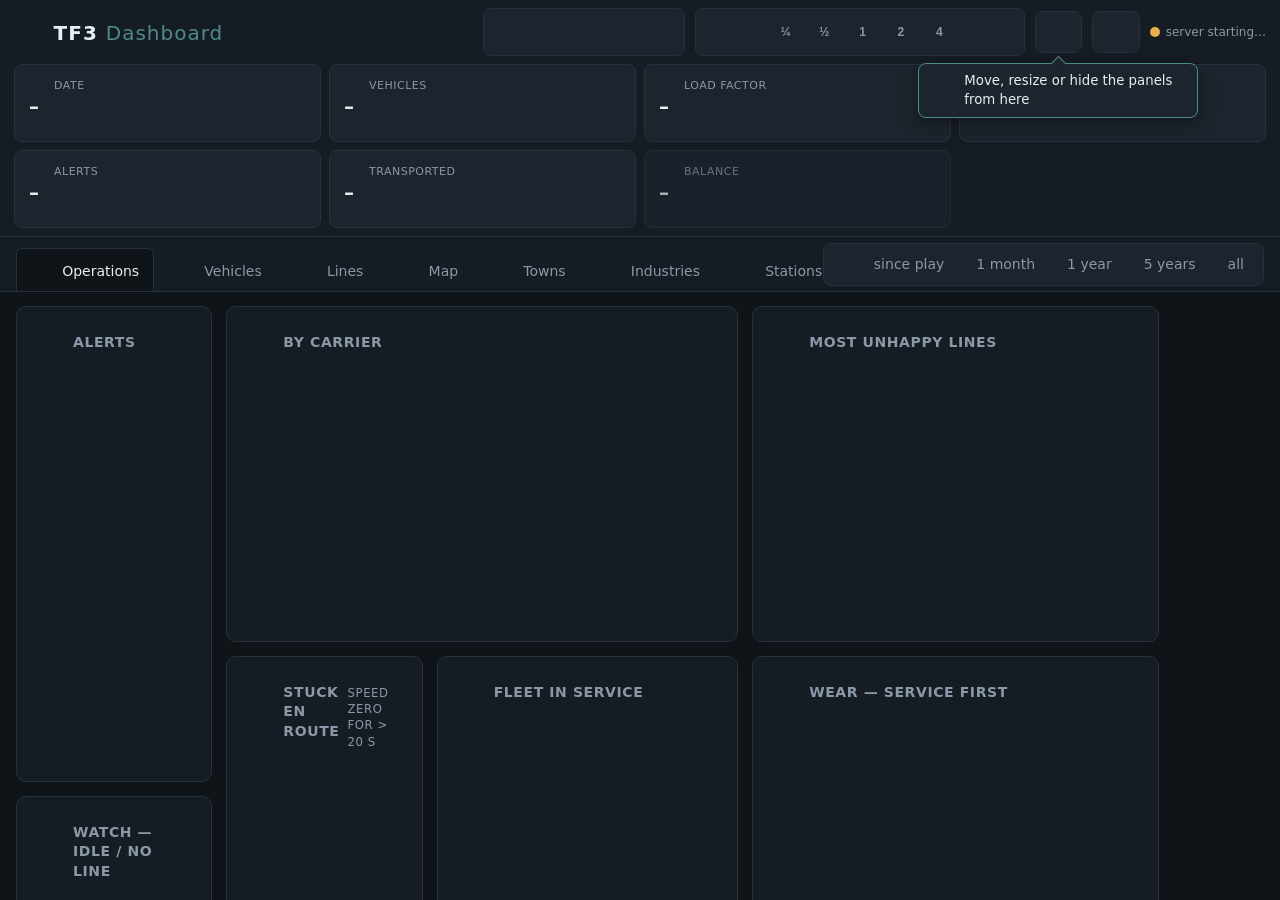
==== dashboard/static/index.html @ 1299ae67 "Merge pull request #153 from M1r077/feat/late-cargo-card Operations: Most late cargo lines card" ====
<!doctype html>
<html lang="en">
<head>
<meta charset="utf-8">
<title>TF3 Dashboard</title>
<meta name="viewport" content="width=device-width, initial-scale=1">
<link rel="icon" href="icons/veh_train.png">
<link rel="stylesheet" href="vendor/uPlot.min.css">
<link rel="stylesheet" href="style.css">
</head>
<body>
<header id="topbar">
  <div class="brand"><i class="ico" data-ico="veh_train"></i>TF3 <span>Dashboard</span><small id="brand-ver"></small></div>
  <div id="vital" class="vital">
    <div class="kpi"><div class="k"><i class="ico sm" data-ico="calendar"></i><span data-i18n="kpi_date"></span></div><div class="v" id="k-date">–</div><div class="s" id="k-speed"></div></div>
    <div class="kpi wide"><div class="k"><i class="ico sm" data-ico="vehicles"></i><span data-i18n="kpi_vehicles"></span></div><div class="v" id="k-veh">–</div><div class="s" id="k-veh-detail"></div></div>
    <div class="kpi"><div class="k"><i class="ico sm" data-ico="cargo"></i><span data-i18n="kpi_fill"></span></div><div class="v" id="k-fill">–</div><div class="s" id="k-fill-detail"></div></div>
    <div class="kpi"><div class="k"><i class="ico sm" data-ico="wrench"></i><span data-i18n="kpi_maint"></span></div><div class="v" id="k-maint">–</div><div class="s" id="k-maint-detail"></div></div>
    <div class="kpi alert-kpi"><div class="k"><i class="ico sm" data-ico="alert"></i><span data-i18n="kpi_alerts"></span></div><div class="v" id="k-alerts">–</div><div class="s" id="k-alerts-detail"></div></div>
    <div class="kpi"><div class="k"><i class="ico sm" data-ico="passengers"></i><span data-i18n="kpi_transported"></span></div><div class="v" id="k-pax">–</div><div class="s" id="k-cargo"></div></div>
    <div class="kpi dim"><div class="k"><i class="ico sm" data-ico="money"></i><span data-i18n="kpi_balance"></span></div><div class="v" id="k-balance">–</div><div class="s" id="k-balance-delta"></div></div>
  </div>
  <div class="controls">
    <div id="game-speed" class="speedbar" title="">
      <button data-speed="0" class="sbtn"><i class="ico" data-ico="play_pause"></i></button>
      <button data-speed="1" class="sbtn"><i class="ico" data-ico="play_1"></i></button>
      <button data-speed="2" class="sbtn"><i class="ico" data-ico="play_2"></i></button>
      <button data-speed="4" class="sbtn"><i class="ico" data-ico="play_4"></i></button>
      </div>
      <div id="cal-speed" class="speedbar" data-i18n-title="calendar_speed"><i class="ico sm" data-ico="calendar"></i><button data-cal="0" class="sbtn cbtn"><i class="ico" data-ico="play_pause"></i></button><button data-cal="0.25" class="sbtn cbtn">¼</button><button data-cal="0.5" class="sbtn cbtn">½</button><button data-cal="1" class="sbtn cbtn">1</button><button data-cal="2" class="sbtn cbtn">2</button><button data-cal="4" class="sbtn cbtn">4</button>
      <span id="cmd-status" class="cmdstatus"></span>
    </div>
    <span class="hintwrap"><button id="layout-btn" class="gearbtn" data-i18n-title="layout_edit"><i class="ico" data-ico="edit"></i></button><div id="layout-hint" class="firsthint" hidden><i class="ico sm" data-ico="edit"></i><span data-i18n="layout_first"></span></div></span>
    <button id="gear" class="gearbtn" data-i18n-title="settings"><i class="ico" data-ico="settings"></i></button>
    <div class="status"><span id="st-dot" class="dot"></span><span id="st-text" data-i18n="connecting"></span></div>
  </div>
</header>
<!-- the game is closed (or another save is shown): the pages show the last recorded situation of a save -->
<div id="errors-bar" class="offlinebar errorsbar" style="display:none"><i class="ico sm" data-ico="warning"></i><span id="errors-text"></span></div>
    <!-- a new savegame started writing: the map is being built (geography, then the terrain band by band) -->
    <div id="newmap-bar" class="offlinebar newmapbar" style="display:none"><i class="ico sm" data-ico="locate"></i><span id="newmap-text"></span></div>
    <div id="offline-bar" class="offlinebar" style="display:none"><i class="ico sm" data-ico="save"></i><span id="offline-text"></span><button class="btn sm" id="offline-pick" data-i18n="offline_pick"></button></div>

<div id="settings">
  <h2><i class="ico sm" data-ico="settings"></i><span data-i18n="settings"></span><span class="close" id="settings-close"><i class="ico sm" data-ico="close"></i></span></h2>
  <div class="setcols">
    <div class="setcol">
      <!-- sizes: continuous sliders (data-range="<setting>" + data-unit), applied live as CSS variables -->
      <h3 class="setsec"><i class="ico sm" data-ico="configure_line"></i><span data-i18n="sec_sizes"></span></h3>
      <div class="setrow"><span class="lbl" data-i18n="set_icons"></span><span class="rng"><input type="range" data-range="ico" min="12" max="48" step="1"><span class="val"></span></span></div>
      <div class="setrow"><span class="lbl" data-i18n="set_font"></span><span class="rng"><input type="range" data-range="fs" min="10" max="20" step="1"><span class="val"></span></span></div>
      <div class="setrow"><span class="lbl" data-i18n="set_density"></span><span class="rng"><input type="range" data-range="rowpad" min="1" max="14" step="1"><span class="val"></span></span></div>
      <div class="setrow"><span class="lbl" data-i18n="set_gap"></span><span class="rng"><input type="range" data-range="gap" min="4" max="28" step="1"><span class="val"></span></span></div>
      <div class="setrow"><span class="lbl" data-i18n="set_radius"></span><span class="rng"><input type="range" data-range="radius" min="0" max="20" step="1"><span class="val"></span></span></div>
      <div class="setrow"><span class="lbl" data-i18n="set_chart_h"></span><span class="rng"><input type="range" data-range="charth" min="120" max="400" step="10"><span class="val"></span></span></div>
      <div class="setrow"><span class="lbl" data-i18n="set_bar"></span><span class="rng"><input type="range" data-range="barh" min="4" max="18" step="1"><span class="val"></span></span></div>
      <div class="setrow"><span class="lbl" data-i18n="set_marker"></span><span class="rng"><input type="range" data-range="marker" min="12" max="48" step="1"><span class="val"></span></span></div>
      <h3 class="setsec"><i class="ico sm" data-ico="edit"></i><span data-i18n="set_layout"></span></h3>
      <div class="setrow"><span class="lbl"></span>
        <span class="btns"><button class="btn" id="set-layout-edit"><i class="ico sm" data-ico="edit"></i><span data-i18n="layout_edit"></span></button><button class="btn" id="set-layout-reset"><i class="ico sm" data-ico="reset"></i><span data-i18n="layout_reset_all"></span></button></span></div>
      <div class="setrow"><span class="lbl" data-i18n="set_presets"></span><div class="presets" id="set-presets"></div></div>
    </div>
    <div class="setcol">
      <h3 class="setsec"><i class="ico sm" data-ico="settings"></i><span data-i18n="sec_general"></span></h3>
      <div class="setrow"><span class="lbl" data-i18n="set_lang"></span>
        <select id="lang"><option value="auto" data-i18n="lang_auto"></option><option value="fr">Français</option><option value="en">English</option><option value="de">Deutsch</option><option value="pt">Português (Brasil)</option><option value="ru">Русский</option><option value="zh">中文（部分）</option></select></div>
      <div class="setrow"><span class="lbl" data-i18n="set_default_tab"></span>
        <select id="set-default-tab"><option value="overview" data-i18n="tab_overview"></option><option value="vehicles" data-i18n="tab_vehicles"></option><option value="lines" data-i18n="tab_lines"></option><option value="map" data-i18n="tab_map"></option></select></div>
      <div class="setrow"><span class="lbl" data-i18n="set_refresh"></span>
        <span class="rng"><input type="range" id="set-refresh" min="1" max="15" step="1"><span class="val" id="set-refresh-val"></span></span></div>
      <div class="setrow"><span class="lbl" data-i18n="set_history"></span>
        <span class="rng"><input type="range" id="set-history" min="60" max="1200" step="60"><span class="val" id="set-history-val"></span></span></div>
      <div class="setrow"><span class="lbl" data-i18n="set_finance"></span>
        <label><input type="checkbox" id="set-finance"> <span data-i18n="set_finance_hint"></span></label></div>
      <div class="setrow"><span class="lbl" data-i18n="set_keys"></span>
        <label><input type="checkbox" id="set-keys"> <span data-i18n="set_keys_hint"></span></label></div>
      <div class="setrow"><span class="lbl" data-i18n="set_clock"></span>
        <label><input type="checkbox" id="set-clock"> <span data-i18n="set_clock_hint"></span></label></div>
      <div class="setrow"><span class="lbl" data-i18n="set_smooth"></span>
        <label><input type="checkbox" id="set-smooth"> <span data-i18n="set_smooth_hint"></span></label></div>
      <div class="setrow"><span class="lbl"></span><button class="btn" id="set-reset" data-i18n="set_reset"></button></div>
      <p class="setnote" data-i18n="set_note"></p>
      <!-- savegames known to the companion, backups of the history + camera views -->
      <h3 class="setsec"><i class="ico sm" data-ico="save"></i><span data-i18n="saves_title"></span></h3>
      <div id="saves"></div>
    </div>
  </div>
</div>

<nav id="tabs">
  <button data-tab="overview" class="active"><i class="ico" data-ico="vehicles"></i><span data-i18n="tab_overview"></span></button>
  <button data-tab="vehicles"><i class="ico" data-ico="veh_bus"></i><span data-i18n="tab_vehicles"></span></button>
  <button data-tab="lines"><i class="ico" data-ico="line"></i><span data-i18n="tab_lines"></span></button>
  <button data-tab="map"><i class="ico" data-ico="locate"></i><span data-i18n="tab_map"></span></button>
  <button data-tab="towns"><i class="ico" data-ico="town"></i><span data-i18n="tab_towns"></span></button>
  <button data-tab="industries"><i class="ico" data-ico="industry"></i><span data-i18n="tab_industries"></span></button>
  <button data-tab="stations"><i class="ico" data-ico="station"></i><span data-i18n="tab_stations"></span></button>
  <button data-tab="finance" class="dim"><i class="ico" data-ico="money"></i><span data-i18n="tab_finance"></span></button>
  <div id="range-bar" class="rangebar" data-i18n-title="range_title"><i class="ico sm" data-ico="calendar"></i>
    <button data-range="run" data-i18n="range.run" data-i18n-title="range_run_title"></button><button data-range="1gm" data-i18n="range.1gm"></button><button data-range="1gy" data-i18n="range.1gy"></button><button data-range="5gy" data-i18n="range.5gy"></button><button data-range="all" data-i18n="range.all"></button>
  </div>
</nav>

<main>
  <!-- ------------------------------------------------ empty database: explain what is missing (filled from /api/diag) -->
  <div class="card setup" id="setup-card" style="display:none">
    <h2><i class="ico" data-ico="warning"></i><span data-i18n="setup_title"></span></h2>
    <div id="setup-body"></div>
  </div>
  <!-- ------------------------------------------------ overview = operations -->
  <section id="tab-overview" class="tab active">
    <div class="panels" data-layout="overview">
      <div class="card" data-panel="fleet-state" data-w="5">
        <h2><i class="ico" data-ico="vehicles"></i><span data-i18n="fleet_in_service"></span> <small id="fleet-sub"></small></h2>
        <canvas id="chart-fleet-state" data-h="240"></canvas>
      </div>
      <div class="card" data-panel="by-carrier" data-w="4">
        <h2><i class="ico" data-ico="line_stations"></i><span data-i18n="by_carrier"></span></h2>
        <table class="data compact" id="fleet-carrier"></table>
      </div>
      <div class="card" data-panel="alerts" data-w="3">
        <h2><i class="ico" data-ico="alert"></i><span data-i18n="alerts"></span> <small id="alerts-count"></small></h2>
        <div id="alerts-list" class="alerts tall"></div>
      </div>
      <div class="card" data-panel="fleet-perf" data-w="4">
        <h2><i class="ico" data-ico="speed"></i><span data-i18n="fill_speed"></span></h2>
        <canvas id="chart-fleet-perf" data-h="200"></canvas>
      </div>
      <div class="card" data-panel="idle" data-w="4">
        <h2><i class="ico" data-ico="eye"></i><span data-i18n="watch_idle"></span> <small id="idle-count"></small></h2>
        <div id="idle-list" class="minilist"></div>
      </div>
      <div class="card" data-panel="worn" data-w="4">
        <h2><i class="ico" data-ico="wrench"></i><span data-i18n="worn_first"></span></h2>
        <canvas id="chart-worn"></canvas>
      </div>
      <div class="card" data-panel="stuck" data-w="4">
        <h2><i class="ico" data-ico="stop"></i><span data-i18n="stuck_title"></span> <small data-i18n="stuck_sub"></small></h2>
        <div id="stuck-list" class="minilist"></div>
      </div>
      <div class="card" data-panel="lines-bad" data-w="4">
        <h2><i class="ico" data-ico="unhappy"></i><span data-i18n="lines_unhappy"></span></h2>
        <canvas id="chart-lines-bad"></canvas>
      </div>
      <div class="card" data-panel="lines-late" data-w="4">
        <h2><i class="ico" data-ico="cargo"></i><span data-i18n="lines_late"></span> <small data-i18n="lines_late_sub"></small></h2>
        <canvas id="chart-lines-late"></canvas>
      </div>
      <div class="card" data-panel="lines-load" data-w="4">
        <h2><i class="ico" data-ico="terminal_full"></i><span data-i18n="lines_loaded"></span></h2>
        <canvas id="chart-lines-load"></canvas>
      </div>
      <div class="card" data-panel="stations-busy" data-w="4">
        <h2><i class="ico" data-ico="station"></i><span data-i18n="stations_busy"></span> <small data-i18n="stations_busy_sub"></small></h2>
        <canvas id="chart-stations-busy"></canvas>
      </div>
    </div>
    <div class="card" id="errors-card" style="display:none">
      <h2><i class="ico" data-ico="warning"></i><span data-i18n="export_errors"></span></h2>
      <pre id="errors-list"></pre>
    </div>
  </section>

  <!-- ------------------------------------------------ vehicles -->
  <section id="tab-vehicles" class="tab">
    <div class="toolbar">
      <input id="veh-filter" data-i18n-ph="filter_vehicles">
      <span id="veh-types" class="typebar"></span>
      <span id="veh-states" class="typebar"></span>
      <span class="seg toggles"><label><input type="checkbox" id="veh-worn"><span data-i18n="worn_filter"></span></label><label><input type="checkbox" id="veh-problem"><span data-i18n="problems"></span></label></span>
      <span class="hint" id="veh-count"></span>
    </div>
    <div class="panels" data-layout="vehicles">
      <div class="card tablecard" data-panel="veh-table" data-w="7"><table id="veh-table" class="data"></table></div>
      <div class="card sticky" id="veh-detail" data-panel="veh-detail" data-w="5"><h2 data-i18n="detail"></h2><p class="muted" data-i18n="click_vehicle"></p></div>
    </div>
  </section>

  <!-- ------------------------------------------------ lines -->
  <section id="tab-lines" class="tab">
    <div class="toolbar">
      <input id="lines-filter" data-i18n-ph="filter">
      <span id="lines-types" class="typebar"></span>
      <span class="seg toggles"><label><input type="checkbox" id="lines-problems-only"><span data-i18n="problems_only"></span></label></span>
      <span class="hint" data-i18n="click_line_hint"></span>
    </div>
    <div class="panels" data-layout="lines">
      <div class="card tablecard" data-panel="lines-table" data-w="8"><table id="lines-table" class="data"></table></div>
      <div class="card sticky" id="line-detail" data-panel="line-detail" data-w="4"><h2 data-i18n="detail"></h2><p class="muted" data-i18n="select_line"></p></div>
    </div>
  </section>

  <!-- ------------------------------------------------ map -->
  <section id="tab-map" class="tab">
    <div class="toolbar">
      <!-- map toggles: independent on/off switches, drawn like the segmented controls (a lit segment = shown) -->
      <span class="seg toggles">
        <label><input type="checkbox" id="map-water" checked><span data-i18n="map_water"></span></label>
        <label><input type="checkbox" id="map-net" checked><span data-i18n="map_network"></span></label>
      </span>
      <span class="seg toggles">
        <label><input type="checkbox" id="map-lines" checked><span data-i18n="map_lines"></span></label>
        <label><input type="checkbox" id="map-veh" checked><span data-i18n="map_vehicles"></span></label>
        <label><input type="checkbox" id="map-st" checked><span data-i18n="map_stations"></span></label>
        <label><input type="checkbox" id="map-ind" checked><span data-i18n="map_industries"></span></label>
        <label><input type="checkbox" id="map-dep" checked><span data-i18n="map_depots"></span></label>
        <label><input type="checkbox" id="map-towns" checked><span data-i18n="map_towns"></span></label>
        <label><input type="checkbox" id="map-hq" checked><span data-i18n="map_hq"></span></label>
        <label><input type="checkbox" id="map-alerts" checked><span data-i18n="map_alerts"></span></label>
        <label><input type="checkbox" id="map-views" checked><span data-i18n="map_views"></span></label>
      </span>
      <span class="seg toggles">
        <label><input type="checkbox" id="map-prod"><span data-i18n="map_prod"></span></label>
        <label><input type="checkbox" id="map-need"><span data-i18n="map_need"></span></label>
        <label><input type="checkbox" id="map-stock"><span data-i18n="map_stock"></span></label>
        <label><input type="checkbox" id="map-labels"><span data-i18n="map_labels"></span></label>
      </span>
      <select id="map-line-filter"><option value="" data-i18n="all_lines"></option></select>
      <button id="map-fit" class="btn"><i class="ico sm" data-ico="locate"></i><span data-i18n="recenter"></span></button>
      <button id="map-ruler-btn" class="btn" data-i18n-title="ruler"><i class="ico sm" data-ico="train_length"></i></button>
      <button id="map-style-btn" class="btn"><i class="ico sm" data-ico="settings"></i></button>
      <span class="hint" data-i18n="map_hint"></span>
      <div id="map-style" class="mapstyle" hidden></div>
    </div>
    <div class="panels" data-layout="map">
      <div class="card mapcard" data-panel="map" data-w="9"><canvas id="map"></canvas><div id="map-ruler" class="mapruler" style="display:none"></div><div id="map-tip" class="tip"></div><div id="map-legend" class="maplegend"></div></div>
      <div class="card camviews" data-panel="cam-views" data-w="3">
        <h2><i class="ico" data-ico="star"></i><span data-i18n="cam_views"></span></h2>
        <div id="cam-views"></div>
      </div>
      <div class="card camviews workshop" data-panel="trv-workshop" data-w="3" data-under="cam-views" data-minh="520">
        <h2><i class="ico" data-ico="ct_film"></i><span data-i18n="trv_workshop"></span></h2>
        <div id="trv-workshop"></div>
      </div>
      <div class="card camviews travellings" data-panel="travellings" data-w="3" data-under="trv-workshop">
        <h2><i class="ico" data-ico="ct_save"></i><span data-i18n="trv_title"></span></h2>
        <div id="travellings"></div>
      </div>
    </div>
  </section>

  <!-- ------------------------------------------------ towns -->
  <section id="tab-towns" class="tab">
    <div class="toolbar">
      <input id="towns-filter" data-i18n-ph="filter">
      <span class="seg served" data-served="towns" data-i18n-title="served_tip"><button data-v="all" data-i18n="served_all"></button><button data-v="yes" data-i18n="served_yes"></button><button data-v="no" data-i18n="served_no"></button></span>
    </div>
    <div class="panels" data-layout="towns">
      <div class="card tablecard" data-panel="towns-table" data-w="7"><table id="towns-table" class="data"></table></div>
      <div class="card sticky" id="town-detail" data-panel="town-detail" data-w="5"><h2 data-i18n="detail"></h2><p class="muted" data-i18n="select_town"></p></div>
    </div>
  </section>

  <!-- ------------------------------------------------ industries -->
  <section id="tab-industries" class="tab">
    <div class="toolbar">
      <input id="ind-filter" data-i18n-ph="filter">
      <span class="seg served" data-served="industries" data-i18n-title="served_tip"><button data-v="all" data-i18n="served_all"></button><button data-v="yes" data-i18n="served_yes"></button><button data-v="no" data-i18n="served_no"></button></span>
      <span class="seg toggles"><label><input type="checkbox" id="ind-closing"><span data-i18n="closing_only"></span></label></span>
    </div>
    <div class="panels" data-layout="industries">
      <div class="card tablecard" data-panel="ind-table" data-w="7"><table id="ind-table" class="data"></table></div>
      <div class="card sticky" id="ind-detail" data-panel="ind-detail" data-w="5"><h2 data-i18n="detail"></h2><p class="muted" data-i18n="select_industry"></p></div>
    </div>
  </section>

  <!-- ------------------------------------------------ stations -->
  <section id="tab-stations" class="tab">
    <div class="toolbar">
      <input id="st-filter" data-i18n-ph="filter">
      <span class="seg served" data-served="stations" data-i18n-title="served_tip"><button data-v="all" data-i18n="served_all"></button><button data-v="yes" data-i18n="served_yes"></button><button data-v="no" data-i18n="served_no"></button></span>
      <span class="seg served" data-served="stations_kind"><button data-v="all" data-i18n="served_all"></button><button data-v="pax"><i class="ico sm" data-ico="passengers"></i><span data-i18n="kind_pax"></span></button><button data-v="cargo"><i class="ico sm" data-ico="cargo"></i><span data-i18n="kind_cargo"></span></button><button data-v="both"><i class="ico sm" data-ico="passengers"></i><i class="ico sm" data-ico="cargo"></i><span data-i18n="kind_both"></span></button></span>
    </div>
    <div class="panels" data-layout="stations">
      <div class="card tablecard" data-panel="st-table" data-w="7"><h2><i class="ico" data-ico="station"></i><span data-i18n="stations"></span></h2><table id="st-table" class="data"></table></div>
      <div class="card sticky" id="st-detail" data-panel="st-detail" data-w="5"><h2 data-i18n="detail"></h2><p class="muted" data-i18n="select_station"></p></div>
      <div class="card tablecard" data-panel="dep-table" data-w="7"><h2><i class="ico" data-ico="depot"></i><span data-i18n="depots"></span></h2><table id="dep-table" class="data"></table></div>
    </div>
  </section>

  <!-- ------------------------------------------------ finance (secondary) -->
  <section id="tab-finance" class="tab">
    <div class="panels" data-layout="finance">
      <div class="card" data-panel="journal" data-w="12" data-minh="620">
        <h2><i class="ico" data-ico="money"></i><span data-i18n="journal_title"></span> <small id="journal-range"></small>
          <span class="h2-tools"><button class="btn sm iconbtn" id="journal-xlsx" data-i18n-title="xlsx_export"><i class="ico sm" data-ico="save"></i></button><span class="seg" id="journal-view"><button data-v="window" class="active" data-i18n="journal_view_window"></button><button data-v="history" data-i18n="journal_view_history"></button></span></span></h2>
        <div class="journal-wrap"><table class="journal" id="journal-table"></table></div>
      </div>
      <div class="card" data-panel="balance" data-home="finance" data-w="7">
        <h2><i class="ico" data-ico="money"></i><span data-i18n="journal_bank_chart"></span></h2>
        <canvas id="chart-balance" data-h="240"></canvas>
      </div>
      <div class="card" data-panel="earnings" data-home="finance" data-w="5">
        <h2><i class="ico" data-ico="chart"></i><span data-i18n="journal_result_chart"></span></h2>
        <canvas id="chart-earn" data-h="240"></canvas>
      </div>
      <div class="card" data-panel="transport" data-home="finance" data-w="4">
        <h2><i class="ico" data-ico="passengers"></i><span data-i18n="transport_cum"></span></h2>
        <canvas id="chart-transport" data-h="200"></canvas>
      </div>
      <div class="card" data-panel="network" data-home="finance" data-w="4">
        <h2><i class="ico" data-ico="line_stations"></i><span data-i18n="network_growth"></span></h2>
        <canvas id="chart-network" data-h="200"></canvas>
      </div>
      <div class="card" data-panel="company-chart" data-home="finance" data-w="4">
        <h2><i class="ico" data-ico="chart"></i><span data-i18n="company_growth"></span></h2>
        <canvas id="chart-company" data-h="200"></canvas>
      </div>
      <div class="card" data-panel="company" data-home="finance" data-w="4" data-minh="440">
        <h2><i class="ico" data-ico="info"></i><span data-i18n="company"></span></h2>
        <table class="kv" id="company-table"></table>
      </div>
      <div class="card" data-panel="costs" data-home="finance" data-w="4" data-minh="280">
        <h2><i class="ico" data-ico="running_cost"></i><span data-i18n="costs_by_carrier"></span> <small data-i18n="per_year"></small></h2>
        <canvas id="chart-costs"></canvas>
      </div>
    </div>
  </section>
</main>

<div id="layout-bar">
  <i class="ico" data-ico="edit"></i><span class="hintt" data-i18n="layout_hint"></span>
  <span class="spacer"></span>
  <div class="presets" id="layout-presets"></div>
  <button class="btn" id="layout-reset"><i class="ico sm" data-ico="reset"></i><span data-i18n="layout_reset_tab"></span></button>
  <button class="btn primary" id="layout-done"><i class="ico sm" data-ico="check"></i><span data-i18n="layout_done"></span></button>
</div>

<script src="i18n.js"></script>
<script src="vendor/uPlot.iife.min.js"></script>
<script src="charts.js"></script>
<script src="xlsx.js"></script>
<script src="layout.js"></script>
<script src="app.js"></script>
</body>
</html>
---- dashboard/static/vendor/uPlot.min.css ----
.uplot, .uplot *, .uplot *::before, .uplot *::after {box-sizing: border-box;}.uplot {font-family: system-ui, -apple-system, "Segoe UI", Roboto, "Helvetica Neue", Arial, "Noto Sans", sans-serif, "Apple Color Emoji", "Segoe UI Emoji", "Segoe UI Symbol", "Noto Color Emoji";line-height: 1.5;width: min-content;}.u-title {text-align: center;font-size: 18px;font-weight: bold;}.u-wrap {position: relative;user-select: none;}.u-over, .u-under {position: absolute;}.u-under {overflow: hidden;}.uplot canvas {display: block;position: relative;width: 100%;height: 100%;}.u-axis {position: absolute;}.u-legend {font-size: 14px;margin: auto;text-align: center;}.u-inline {display: block;}.u-inline * {display: inline-block;}.u-inline tr {margin-right: 16px;}.u-legend th {font-weight: 600;}.u-legend th > * {vertical-align: middle;display: inline-block;}.u-legend .u-marker {width: 1em;height: 1em;margin-right: 4px;background-clip: padding-box !important;}.u-inline.u-live th::after {content: ":";vertical-align: middle;}.u-inline:not(.u-live) .u-value {display: none;}.u-series > * {padding: 4px;}.u-series th {cursor: pointer;}.u-legend .u-off > * {opacity: 0.3;}.u-select {background: rgba(0,0,0,0.07);position: absolute;pointer-events: none;}.u-cursor-x, .u-cursor-y {position: absolute;left: 0;top: 0;pointer-events: none;will-change: transform;}.u-hz .u-cursor-x, .u-vt .u-cursor-y {height: 100%;border-right: 1px dashed #607D8B;}.u-hz .u-cursor-y, .u-vt .u-cursor-x {width: 100%;border-bottom: 1px dashed #607D8B;}.u-cursor-pt {position: absolute;top: 0;left: 0;border-radius: 50%;border: 0 solid;pointer-events: none;will-change: transform;/*this has to be !important since we set inline "background" shorthand */background-clip: padding-box !important;}.u-axis.u-off, .u-select.u-off, .u-cursor-x.u-off, .u-cursor-y.u-off, .u-cursor-pt.u-off {display: none;}
---- dashboard/static/style.css ----
:root {
  --bg: #0f1419; --panel: #161c23; --panel2: #1c242d; --border: #273140; --text: #e6edf3; --muted: #8b98a8;
  --accent: #4f8a8a; --accent2: #d62560; --ok: #3fb950; --warn: #e8b04b; --bad: #f85149; --info: #58a6ff;
  --font: "Segoe UI", system-ui, sans-serif; --mono: Consolas, "Cascadia Mono", monospace;
  --isz: 28px;          /* base icon size (settings slider 12-48) */
  --fs: 14px;           /* base font size */
  --rowpad: 6px;        /* table density */
  --gap: 14px;          /* space between cards */
  --radius: 10px;       /* card corner radius */
  --charth: 200px;      /* default chart height (charts.js reads it) */
  --barh: 10px;         /* gauge bar height */
  color-scheme: dark;   /* native scrollbars, selects and checkboxes follow the dark theme (no white scrollbars) */
}
* { box-sizing: border-box; scrollbar-width: thin; scrollbar-color: #3a4656 transparent; }
::-webkit-scrollbar { width: 8px; height: 8px; }
::-webkit-scrollbar-track { background: transparent; }
::-webkit-scrollbar-thumb { background: #3a4656; border-radius: 4px; }
::-webkit-scrollbar-thumb:hover { background: #4f5d70; }
::-webkit-scrollbar-corner { background: transparent; }
html, body { margin: 0; background: var(--bg); color: var(--text); font: var(--fs)/1.4 var(--font); height: 100%; }
body { display: flex; flex-direction: column; min-height: 100vh; }
a { color: var(--info); }
small { color: var(--muted); font-weight: normal; }
.muted { color: var(--muted); }
.mono { font-family: var(--mono); }
.hint { color: var(--muted); margin-left: auto; font-size: 12px; }

/* ---------------- top bar */
#topbar { display: flex; flex-wrap: wrap; align-items: center; gap: 8px 14px; padding: 8px 14px; background: var(--panel); border-bottom: 1px solid var(--border); }
.brand { font-size: 20px; font-weight: 700; letter-spacing: 1px; white-space: nowrap; }
.brand span { color: var(--accent); font-weight: 300; }
.brand small { font-size: 11px; font-weight: 400; color: var(--muted); margin-left: 6px; vertical-align: 2px; }
.vital { display: flex; gap: 10px; flex: 1; flex-wrap: wrap; }
/* key figures: own full-width row under brand + controls, equal tiles that reflow (1 row on a wide screen,
   2-3 on a portrait monitor or a phone); labels, details and full numbers always visible, value scales with the width */
#vital { order: 3; flex: 1 1 100%; display: grid; grid-template-columns: repeat(auto-fit, minmax(170px, 1fr)); gap: 8px; }
@media (max-width: 1300px) { #vital { grid-template-columns: repeat(4, 1fr); } }  /* 4 + 3, not 6 + 1 */
@media (max-width: 600px) { #vital { grid-template-columns: repeat(2, 1fr); } }
#vital .kpi { min-width: 0; padding: 8px 14px; }
#vital .kpi .v { font-size: clamp(20px, 1.5vw, 28px); line-height: 1.25; }  /* a long unit ("passageiros") wraps under the number, never inside it */
.kpi { background: var(--panel2); border: 1px solid var(--border); border-radius: 8px; padding: 6px 12px; min-width: 120px; }
.kpi .k { font-size: 11px; text-transform: uppercase; letter-spacing: .5px; color: var(--muted); }
.kpi .v { font-size: 20px; font-weight: 600; font-variant-numeric: tabular-nums; }
.kpi .s { font-size: 11px; color: var(--muted); min-height: 14px; }
.kpi.wide { min-width: 200px; }
.kpi.dim { opacity: .7; }
#tabs button.dim { opacity: .6; }
.kpi.alert-kpi .v.bad { color: var(--bad); }
.kpi.alert-kpi .v.ok { color: var(--ok); }
.kpi.alert-kpi .s span { margin-right: 8px; }
.kpi.alert-kpi .s .ico { color: var(--warn); }
.status { display: flex; align-items: center; gap: 6px; font-size: 12px; color: var(--muted); white-space: nowrap; }
.dot { width: 10px; height: 10px; border-radius: 50%; background: var(--muted); display: inline-block; }
.dot.live { background: var(--ok); box-shadow: 0 0 8px var(--ok); }
.dot.stale { background: var(--warn); }
.dot.dead { background: var(--bad); }
.pos { color: var(--ok); } .neg { color: var(--bad); }
/* money: the game's own colours for amounts (Finances window: income blue, expenses salmon) */
.mpos { color: #8ab4f8; } .mneg { color: #f08080; }

/* ---------------- tabs */
/* the tab strip scrolls sideways on a narrow window instead of wrapping onto a second row */
#tabs { display: flex; gap: 4px; padding: 6px 16px 0; background: var(--panel); border-bottom: 1px solid var(--border); align-items: flex-end; overflow-x: auto; scrollbar-width: none; }
#tabs::-webkit-scrollbar { display: none; }
/* the time range stays visible at the right end while the tab strip scrolls */
.rangebar { flex: none; position: sticky; right: 0; margin-left: auto; margin-bottom: 5px; display: inline-flex; align-items: center; gap: 2px; background: var(--panel2); border: 1px solid var(--border); border-radius: 8px; padding: 2px 4px 2px 8px; }
.rangebar .ico { color: var(--muted); margin-right: 4px; }
.rangebar button { background: transparent; border: 1px solid transparent; color: var(--muted); border-radius: 5px; padding: 3px 8px; font: inherit; font-size: 12px; cursor: pointer; }
.rangebar button:hover { color: var(--text); }
.rangebar button.active { background: var(--accent); color: #fff; }
/* narrow screens: the sticky range bar would cover the scrolling tabs, so tabs wrap and the range bar gets its own full-width row */
@media (max-width: 1100px) {
  #tabs { flex-wrap: wrap; overflow-x: visible; }
  .rangebar { position: static; flex: 1 1 100%; margin: 4px 0 6px; flex-wrap: wrap; justify-content: center; padding: 2px 6px; }
}
@media (max-width: 700px) {
  main { padding: 10px; }
  #tabs { padding: 6px 10px 0; }
  #tabs button { padding: 7px 10px; }
  .maplegend { left: 8px; right: 8px; top: 8px; max-width: none; font-size: 11px; }
  .mapcard { height: calc(100vh - 150px); min-height: 360px; }
  .hint { margin-left: 0; flex: 1 1 100%; }
  #settings { left: 8px; right: 8px; width: auto; top: 56px; transform: none; max-height: calc(100vh - 70px); }
}
#tabs button { flex: none; white-space: nowrap; background: transparent; color: var(--muted); border: 1px solid transparent; border-bottom: none; padding: 8px 14px; cursor: pointer; border-radius: 6px 6px 0 0; font: inherit; }
#tabs button:hover { color: var(--text); }
#tabs button.active { background: var(--bg); color: var(--text); border-color: var(--border); }
main { flex: 1; padding: 14px 16px; overflow: auto; }
.tab { display: none; }
.tab.active { display: block; }

/* ---------------- layout: 12-column panel grid (order / width / height / visibility are user-editable, see layout.js) */
.panels { display: grid; grid-template-columns: repeat(12, minmax(0, 1fr)); gap: var(--gap); align-items: start; margin-bottom: var(--gap); }
/* placed (layout.js v2): explicit rows of 10 px, cards sit at {x, y, w, h}; the column gap stays 14 px, rows have none
   (a card's height is a whole number of rows, the visual gap below it comes from its own margin-bottom) */
.panels.placed { grid-auto-rows: 10px; row-gap: 0; align-items: stretch; }
.panels.placed > .card { margin-bottom: 14px; }
.panels > .card { grid-column: span 12; min-width: 0; position: relative; display: flex; flex-direction: column; }
.panels > .placeholder { background: rgba(79,138,138,.12); border: 2px dashed var(--accent); border-radius: var(--radius); margin-bottom: var(--gap); pointer-events: none; }
body.layout-dragging { user-select: none; cursor: grabbing; }
body.layout-dragging .panels > .card.dragging { opacity: .85; box-shadow: 0 12px 40px rgba(0,0,0,.6); pointer-events: none; }
.panels > .card > h2 { flex: none; }
/* cards of one row share its height (charts and lists); tables, detail panes, the map and user-sized cards keep their own */
.panels > .card:not(.sized):not(.tablecard):not(.sticky):not(.mapcard):not(.camviews) { align-self: stretch; }
.panels > .card.hidden-panel { display: none; }
/* a card with a user-set height: its scrollable body fills the rest */
.panels > .card.sized { overflow: hidden; }
.panels > .card.sized > .alerts, .panels > .card.sized > .minilist, .panels > .card.sized > table, .panels > .card.sized > pre { flex: 1 1 auto; min-height: 0; max-height: none; overflow: auto; }
/* a detail pane scrolls as a whole: its lists keep their natural height instead of shrinking into a tiny scroller */
.panels > .card.sticky.sized { overflow: auto; }
.panels > .card.sticky.sized > .minilist, .panels > .card.sticky.sized > table { flex: none; overflow: visible; }
.panels > .card.sized > canvas { flex: 1 1 auto; min-height: 0; }
/* a uPlot host in a user-sized card: the plot is sized by script, the legend above it must never push past the card */
.panels > .card.sized > .uchart { flex: 1 1 auto; min-height: 0; overflow: hidden; }
.panels > .card.sized > .uchart > .uplot { flex: none; }
/* the card scrolls, the table keeps its full width (a display:block table shrinks to its content) */
.panels > .card.tablecard.sized { display: flex; overflow: auto; }
.panels > .card.tablecard.sized > table, .panels > .card.sized:has(> table) > table { flex: none; overflow: visible; }
/* plain cards holding a bare table (by-carrier, company): the card scrolls both ways, like .tablecard (overflow on a table element is ignored) */
.panels > .card.sized:has(> table) { display: flex; overflow: auto; }
/* unsized card with a bare table: scroll sideways instead of clipping when the card gets narrow */
.panels > .card:has(> table) { overflow-x: auto; }
/* a user-set height wins over the viewport-based cap of unsized cards */
.panels > .card.tablecard.sized, .panels > .card.sticky.sized { max-height: none; }
.hidden-bar { display: flex; flex-wrap: wrap; gap: 6px; align-items: center; margin-bottom: 10px; color: var(--muted); font-size: 12px; }
.hidden-bar .chip.restore { cursor: pointer; font: inherit; font-size: 12px; padding: 3px 9px; }
.hidden-bar .chip.restore:hover { border-color: var(--accent); color: var(--text); }
.card.sticky { position: sticky; top: 0; max-height: calc(100vh - 230px); overflow: auto; }
.alerts.tall { max-height: 300px; }

/* empty-database checklist */
.card.setup { max-width: 900px; margin: 0 auto 14px; border-color: var(--warn); }
.setup .steps { list-style: none; margin: 0; padding: 0; display: flex; flex-direction: column; gap: 8px; }
.setup .steps li { display: grid; grid-template-columns: 26px 1fr; gap: 8px; padding: 8px 10px; background: var(--panel2); border-radius: 6px; }
.setup .steps .mark { font-weight: 700; font-size: 16px; text-align: center; color: var(--muted); }
.setup .steps li.ok .mark { color: var(--ok); }
.setup .steps li.bad .mark { color: var(--bad); }
.setup .steps .n { font-weight: 600; }
.setup .steps .d { color: var(--muted); font-size: 13px; margin-top: 2px; }
.setup code { font-family: var(--mono); font-size: 12px; background: var(--bg); padding: 1px 5px; border-radius: 4px; word-break: break-all; }
.setup .setup-warn { margin: 0 0 10px; padding: 8px 10px; border-left: 3px solid var(--warn); background: var(--panel2); border-radius: 6px; font-size: 13px; }
.setup .small { font-size: 12px; margin: 10px 0 0; }
.minilist { display: flex; flex-direction: column; gap: 4px; max-height: 300px; overflow: auto; }
.minilist .row { display: grid; grid-template-columns: 1fr auto; gap: 8px; padding: 5px 8px; background: var(--panel2); border-radius: 6px; font-size: 13px; cursor: pointer; }
.minilist .row:hover { outline: 1px solid var(--accent); }
.minilist .row .n { font-weight: 600; }
.minilist .row .d { color: var(--muted); font-size: 12px; }
.minilist .row .r { text-align: right; white-space: nowrap; }
table.data.compact th, table.data.compact td { padding: 4px 8px; font-size: 12px; }
.btn { background: var(--panel2); border: 1px solid var(--border); color: var(--text); padding: 6px 10px; border-radius: 6px; font: inherit; cursor: pointer; }
.btn:hover { border-color: var(--accent); }
.btn:disabled { opacity: .35; cursor: not-allowed; }
.btn:disabled:hover { border-color: var(--border); }
.cmdhint { font-size: 12px; color: var(--muted); display: flex; align-items: center; gap: 6px; margin: 4px 0 6px; }
.cmdhint .ico { color: var(--warn, #e0a800); }
.maplegend { position: absolute; right: 10px; top: 10px; background: rgba(15,20,25,.9); border: 1px solid var(--border); border-radius: 6px; padding: 6px 10px; font-size: 12px; color: var(--muted); display: flex; flex-direction: column; gap: 3px; }
.chart-tip { position: fixed; z-index: 50; pointer-events: none; background: rgba(15,20,25,.96); border: 1px solid var(--border); border-radius: 6px; padding: 6px 10px; font-size: 12px; line-height: 1.5; display: none; }
.chart-tip .t { color: var(--muted); margin-bottom: 2px; }
.card { background: var(--panel); border: 1px solid var(--border); border-radius: var(--radius); padding: 12px 14px; }
.card h2 { margin: 0 0 10px; font-size: 14px; text-transform: uppercase; letter-spacing: .6px; color: var(--muted); display: flex; gap: 8px; align-items: baseline; }
.tablecard { padding: 0; overflow: auto; max-height: calc(100vh - 230px); }
/* the card scrolls as a whole (so the table can also scroll sideways); title and column headers stay put: the title
   sticks at 0, the headers right under it (--thtop = the title's height, measured by renderTable) */
.tablecard h2 { padding: 12px 14px 10px; margin: 0; position: sticky; top: 0; z-index: 4; background: var(--panel); }
.tablecard table.data th { top: calc(var(--thtop, 0px) - 1px); }  /* a pixel under the title: no row sliver between them */
canvas { width: 100%; display: block; }
.mapcard { padding: 0; position: relative; height: calc(100vh - 220px); overflow: hidden; }
.mapcard.sized #map { height: 100%; }
.panels.placed > .mapcard, .panels.placed > .tablecard, .panels.placed > .sticky { height: auto; max-height: none; position: relative; top: auto; }
body.layout-edit .mapcard .panel-tools { position: absolute; left: 8px; right: 8px; top: 0; z-index: 8; margin: 8px 0; pointer-events: auto; }
#map { width: 100%; height: 100%; cursor: grab; }
/* ruler readout: fixed box under the map toolbar, same rows whatever is known, so it never moves over the drawing */
.mapruler { position: absolute; left: 10px; top: 10px; z-index: 6; background: rgba(11,16,21,.92); border: 1px solid #e8b04b; border-radius: 6px; padding: 6px 10px; font-size: 12px; color: var(--muted); min-width: 260px; pointer-events: none; }
.mapruler .hint { color: var(--text); }
.mapruler .r { display: flex; align-items: baseline; gap: 8px; line-height: 18px; }
.mapruler .r i { display: inline-block; width: 10px; height: 3px; flex: none; align-self: center; border-radius: 1px; }
.mapruler .r b { color: #fff; font-weight: 600; font-size: 13px; min-width: 64px; }
.mapruler .r b.up { color: #f08080; } .mapruler .r b.down { color: #9ad39a; }
.tip { position: absolute; pointer-events: none; background: rgba(15,20,25,.95); border: 1px solid var(--border); border-radius: 6px; padding: 6px 8px; font-size: 12px; display: none; max-width: 320px; }
/* cargo figures in the map tooltip: label column, then icon+figure pairs aligned on a baseline */
.tipcargo { margin-top: 5px; padding-top: 5px; border-top: 1px solid var(--border); display: flex; flex-direction: column; gap: 3px; }
.tipcargo .tr { display: flex; align-items: center; flex-wrap: wrap; gap: 2px 8px; }
.tipcargo .tl { color: var(--muted); white-space: nowrap; min-width: 64px; }
.tipcargo .tc { display: inline-flex; align-items: center; gap: 3px; white-space: nowrap; }
.tipcargo .tc .ico { margin: 0; width: calc(var(--isz) * 0.65); height: calc(var(--isz) * 0.65); }
.tipcargo .tc b { font-weight: 600; color: var(--text); }

/* ---------------- toolbar */
/* the filters of a tab stay put while the page scrolls (sticky to the top of main, above the cards and their own
   sticky headers); the background hides what slides under, the negative margins let it cover main's padding */
.toolbar { display: flex; gap: 12px; align-items: center; flex-wrap: wrap; position: sticky; top: -14px; z-index: 6; margin: -14px -16px 10px; padding: 14px 16px 8px; background: var(--bg); }
.toolbar input[type=text], .toolbar input:not([type]), .toolbar select { background: var(--panel2); border: 1px solid var(--border); color: var(--text); padding: 6px 10px; border-radius: 6px; font: inherit; min-width: 220px; }
.toolbar label { color: var(--muted); display: flex; gap: 6px; align-items: center; }

/* ---------------- tables */
table.data { width: 100%; border-collapse: collapse; font-size: 13px; }
table.data th, table.data td { padding: var(--rowpad) 10px; text-align: left; border-bottom: 1px solid var(--border); white-space: nowrap; }
table.data th { position: sticky; top: 0; z-index: 2; background: var(--panel2); color: var(--muted); font-weight: 600; cursor: pointer; user-select: none; font-size: 12px; text-transform: uppercase; letter-spacing: .4px; }
table.data th.sorted::after { content: " ▾"; color: var(--accent); }
table.data th.sorted.asc::after { content: " ▴"; }
/* headers centred over their column, everything in the cells flush left (text, numbers, gauges). No position:
   relative here: it would cancel the sticky above (and sticky already positions the absolute grip). */
table.data th { text-align: center; }
table.data th .thl { display: inline-block; }
table.data td.num { text-align: left; font-variant-numeric: tabular-nums; }
/* resizable columns: grip on the right edge of each header (drag; double-click resets the column) */
table.data th .colgrip { position: absolute; top: 0; right: -4px; width: 8px; height: 100%; cursor: col-resize; z-index: 1; }
table.data th .colgrip:hover, table.data.resizing th .colgrip { background: linear-gradient(to right, transparent 3px, var(--accent) 3px, var(--accent) 5px, transparent 5px); }
/* column reordering: the dragged header dims, a bar marks where it will land */
table.data th[draggable] { cursor: grab; }
table.data th.dragging { opacity: .4; }
table.data th.dropbefore { box-shadow: inset 3px 0 0 var(--accent); }
table.data th.dropafter { box-shadow: inset -3px 0 0 var(--accent); }
table.data.resizing { user-select: none; cursor: col-resize; }
table.data td { overflow: hidden; text-overflow: ellipsis; }
table.data tbody tr:hover { background: var(--panel2); }
table.data tbody tr.sel { background: #22303c; outline: 1px solid var(--accent); }
table.data tr.clickable { cursor: pointer; }
/* links between sheets (vehicle -> its line...) */
a.goto { color: var(--accent); cursor: pointer; text-decoration: none; border-bottom: 1px dotted var(--accent); }
a.goto:hover { border-bottom-style: solid; }
/* action column: always visible even when the table is wider than its card (card scrolls horizontally) */
table.data th.act, table.data td.act { position: sticky; right: 0; background: var(--panel); text-align: right; padding-left: 6px; padding-right: 8px; box-shadow: -8px 0 8px -8px rgba(0,0,0,.6); }
table.data th.act { background: var(--panel2); z-index: 3; }
table.data tbody tr:hover td.act { background: var(--panel2); }
table.data tbody tr.sel td.act { background: #22303c; }
/* columns pinned on the left (cols[].sticky); JS sets the left offsets from the rendered widths */
table.data th.stick, table.data td.stick { position: sticky; left: 0; background: var(--panel); z-index: 1; }
table.data th.stick { background: var(--panel2); z-index: 3; }
table.data tbody tr:hover td.stick { background: var(--panel2); }
table.data tbody tr.sel td.stick { background: #22303c; }
table.data .stick-last { box-shadow: 8px 0 8px -8px rgba(0,0,0,.6); }
table.data td.wrap { white-space: normal; }
/* industries: inputs and outputs stack one cargo per line inside their cell (a cargo is icon + bar + figures), so the
   two columns stay one cargo wide and the row grows down instead of pushing the outputs off-screen */
#ind-table .indcargo { display: flex; align-items: center; gap: 5px; white-space: nowrap; }
#ind-table .indcargo + .indcargo { margin-top: 3px; }
#ind-table .indcargo .chip { margin-right: 0; }
#ind-table .indcargo .bar { width: 60px; }
#ind-table td:has(> .indcargo) { vertical-align: middle; }
/* stations: per-cargo waiting chips after the total, one line, muted next to the figure */
#st-table .wchips { display: inline-flex; align-items: center; gap: 3px; vertical-align: middle; white-space: nowrap; }
#st-table .wchips .chip { margin: 0; padding: 0 5px; line-height: 1.5; }
#st-table .wchips .chip .ico { margin-right: 2px; }
.chip.muted { opacity: .6; }
/* station detail: one line per industry in reach, its piles after the name */
.catchrow { display: flex; align-items: center; gap: 6px; padding: 2px 0; }
.catchrow .iconbtn { flex: none; }
#ind-table .indcargo small { display: inline-flex; align-items: center; gap: 2px; font-variant-numeric: tabular-nums; }
#ind-table .indcargo small .ico { margin: 0; }
/* key/value sheets: narrow label column, values left-aligned right after it (no value pushed to the far right) */
table.kv td { padding: 3px 8px; border-bottom: 1px solid var(--border); }
table.kv td:first-child { color: var(--muted); width: 1%; white-space: nowrap; }
table.kv td:last-child { text-align: left; font-variant-numeric: tabular-nums; }
table.kv { width: 100%; border-collapse: collapse; }

.bar { display: inline-block; height: var(--barh); background: var(--border); border-radius: 3px; width: 90px; position: relative; vertical-align: middle; overflow: hidden; }
.bar > i { position: absolute; left: 0; top: 0; bottom: 0; background: var(--accent); }
.bar.warn > i { background: var(--warn); } .bar.bad > i { background: var(--bad); } .bar.ok > i { background: var(--ok); }
/* cargo on board: icon + count per type, after the load bar */
.bar + .mono { margin-left: 8px; }
.onboard { display: inline-flex; gap: 6px; vertical-align: middle; }
.onboard.dim { opacity: .35; }  /* empty vehicle: what it could carry, dimmed */
table.kv td .onboard { margin-right: 8px; }
/* gauge cells (load, condition): icon | bar | number, flush left in a fixed-width cell so the bars line up */
table.data td.gauge { text-align: left; white-space: nowrap; }
table.data td.gauge .qstack > span .ico, table.data td.gauge > .ico { width: calc(var(--isz) * 0.75); height: calc(var(--isz) * 0.75); margin: 0 6px 0 0; flex: none; }
table.kv td .onboard, table.kv td .ico.cond { margin-right: 8px; }
table.kv td .pile { margin-left: 8px; white-space: nowrap; }  /* industry pile next to the yearly bar */
.onboard .ob { display: inline-flex; align-items: center; gap: 2px; }
.onboard .ob .ico { margin: 0; }
.onboard .ob small { font-family: var(--mono); font-size: 11px; color: var(--text); }
.swatch { display: inline-block; width: 10px; height: 10px; border-radius: 2px; margin-right: 6px; vertical-align: middle; }
.chip { display: inline-block; padding: 1px 7px; border-radius: 10px; font-size: 11px; background: var(--panel2); border: 1px solid var(--border); color: var(--muted); margin-right: 4px; }
.chip.bad { color: var(--bad); border-color: var(--bad); }
.chip.warn { color: var(--warn); border-color: var(--warn); }
.chip.ok { color: var(--ok); border-color: var(--ok); }
.chip.info { color: var(--info); border-color: var(--info); }

/* ---------------- alerts */
.alerts { display: flex; flex-direction: column; gap: 6px; max-height: 260px; overflow: auto; }
.alert { display: grid; grid-template-columns: 8px var(--isz) 1fr auto auto; gap: 10px; align-items: center; padding: 6px 10px; background: var(--panel2); border-radius: 6px; border: 1px solid var(--border); }
.alert .sev { width: 8px; height: 100%; min-height: 28px; border-radius: 3px; }
.alert .sev.bad { background: var(--bad); } .alert .sev.warn { background: var(--warn); } .alert .sev.info { background: var(--info); }
.alert .what { font-weight: 600; }
.alert .who { color: var(--muted); font-size: 12px; }
.alert .age { color: var(--muted); font-size: 11px; text-align: right; white-space: nowrap; }
.empty { color: var(--muted); padding: 16px; text-align: center; }
/* empty table: icon + message (+ what to do) centred in the card */
.emptystate { display: flex; flex-direction: column; align-items: center; justify-content: center; gap: 6px; padding: 36px 16px; text-align: center; color: var(--muted); }
.emptystate > .ico { width: calc(var(--isz) * 1.5); height: calc(var(--isz) * 1.5); opacity: .5; margin: 0; }
.emptystate .t { font-size: 14px; color: var(--text); opacity: .8; }
.emptystate .h { font-size: 12px; max-width: 420px; white-space: normal; }
table.data tr.emptyrow:hover { background: none; }
table.data tr.emptyrow td { white-space: normal; border-bottom: 0; }
.legend { display: flex; gap: 10px; flex-wrap: wrap; font-size: 12px; color: var(--muted); margin-top: 6px; }
pre { font-family: var(--mono); font-size: 12px; color: var(--warn); white-space: pre-wrap; margin: 0; }

/* a narrow window stacks the cards that have no explicit place; a placed layout (a vertical preset on a 1080 px
   portrait screen) keeps the widths the player chose */
@media (max-width: 1100px) { .panels > .card:not(.sized) { grid-column: span 12 !important; } }

/* ---------------- layout edit mode */
body.layout-edit main { padding-bottom: 70px; }
body.layout-edit .panels > .card { outline: 1px dashed var(--accent); outline-offset: 2px; cursor: default; }
body.layout-edit .panels > .card.hidden-panel { display: none; }
body.layout-edit .panels > .card.dragging { opacity: .4; }
body.layout-edit .panels > .card.drag-over { outline: 2px solid var(--accent2); background: #1b2630; }
body.layout-edit .panels > .card.resizing { outline: 2px solid var(--accent); user-select: none; }
body.layout-edit .panels > .card > *:not(.panel-tools):not(.rz):not(.rz-ghost) { pointer-events: none; }
body.layout-edit .panels > .card > h2 { display: none; }
body.layout-edit .panels > .card > .panel-tools + .toolbar { pointer-events: none; }
/* edit mode: the card must not scroll, or the tools bar and resize handles (absolute, inside the card) scroll away with the table */
body.layout-edit .panels > .card.tablecard, body.layout-edit .panels > .card.sticky, body.layout-edit .panels > .card.sized:has(> table) { overflow: hidden; }
.panel-tools { display: flex; align-items: center; gap: 6px; margin: -6px -8px 8px; padding: 4px 8px; background: var(--panel2); border: 1px solid var(--border); border-radius: 8px; font-size: 12px; color: var(--muted); flex: none; }
.tablecard .panel-tools { margin: 8px 8px 0; }
.panel-tools .grip { cursor: grab; display: inline-flex; color: var(--accent); }
.panel-tools .grip:active { cursor: grabbing; }
.panel-tools .grip .ico { margin: 0; width: calc(var(--isz) * .8); height: calc(var(--isz) * .8); }
.panel-tools .ptitle { flex: 1; font-weight: 600; color: var(--text); text-transform: uppercase; letter-spacing: .5px; font-size: 11px; overflow: hidden; text-overflow: ellipsis; white-space: nowrap; }
.panel-tools .pw { font-family: var(--mono); min-width: 36px; text-align: center; }
.panel-tools .pbtn { background: var(--panel); border: 1px solid var(--border); color: var(--text); border-radius: 5px; min-width: 24px; height: 24px; padding: 0 6px; cursor: pointer; font: inherit; line-height: 1; display: inline-flex; align-items: center; justify-content: center; }
.panel-tools .pbtn:hover { border-color: var(--accent); }
.panel-tools .pbtn.pin.active { border-color: var(--accent); background: rgba(79,138,138,.25); }
.panel-tools .pbtn .ico { margin: 0; }
/* handles kept inside the card edge: sticking out by 4px made every scrolling card show both scrollbars in edit mode */
.rz { position: absolute; z-index: 5; }
.rz-e { top: 0; right: 0; width: 10px; height: 100%; cursor: ew-resize; }
.rz-w { top: 0; left: 0; width: 10px; height: 100%; cursor: ew-resize; }
.rz-s { left: 0; bottom: 0; height: 10px; width: 100%; cursor: ns-resize; }
.rz-n { left: 0; top: 0; height: 8px; width: 100%; cursor: ns-resize; }
.rz-se { right: 0; bottom: 0; width: 18px; height: 18px; cursor: nwse-resize; z-index: 6; }
.rz-se::after { content: ""; position: absolute; right: 6px; bottom: 6px; width: 8px; height: 8px; border-right: 2px solid var(--accent); border-bottom: 2px solid var(--accent); }
.rz-e:hover, .rz-s:hover, .rz-w:hover, .rz-n:hover { background: rgba(79,138,138,.25); }
.rz-ghost { position: absolute; right: 10px; bottom: 10px; background: rgba(15,20,25,.95); border: 1px solid var(--accent); border-radius: 6px; padding: 3px 8px; font-family: var(--mono); font-size: 12px; color: var(--text); pointer-events: none; z-index: 7; }
#layout-bar { display: none; position: fixed; left: 0; right: 0; bottom: 0; z-index: 40; align-items: center; gap: 12px; padding: 10px 18px; background: var(--panel); border-top: 1px solid var(--accent); box-shadow: 0 -8px 30px rgba(0,0,0,.5); }
body.layout-edit #layout-bar { display: flex; }
#layout-bar .hintt { color: var(--muted); font-size: 13px; }
#layout-bar .spacer { flex: 1; }
#layout-bar .ico { color: var(--accent); }
#layout-bar .btn { display: inline-flex; align-items: center; gap: 6px; }
#layout-bar .btn .ico { margin: 0; color: var(--text); }
/* layout presets (bottom bar in edit mode, and the Panels row of the settings) */
.presets { display: flex; flex-wrap: wrap; align-items: center; gap: 6px; }
.presets .seg.plist button { max-width: 140px; overflow: hidden; text-overflow: ellipsis; white-space: nowrap; }
.presets .seg.plist button.builtin { font-style: italic; }
.presets .btn.sm { display: inline-flex; align-items: center; gap: 4px; padding: 4px 8px; font-size: 12px; }
.presets .btn.sm .ico { margin: 0; }
.presets .pmsg { color: var(--ok); font-size: 12px; opacity: 0; transition: opacity .3s; }
.presets .pmsg.on { opacity: 1; }
#layout-bar .presets { margin-right: 12px; flex-wrap: nowrap; }
#layout-bar .hintt { flex: 0 1 auto; max-width: 34vw; }
#layout-bar > .btn { white-space: nowrap; }
#layout-bar .presets .btn.sm span { display: none; }           /* icons only in the bar: the tooltip says what they do */
#layout-bar .presets .btn.sm { padding: 5px 7px; }
#set-presets .seg.plist { flex-wrap: wrap; }
.btn.sm { padding: 2px 8px; font-size: 12px; display: inline-flex; align-items: center; gap: 4px; }
.btn.primary { background: var(--accent); border-color: var(--accent); color: #fff; }
.btn.primary .ico { color: #fff; }
.setrow .btns { display: flex; gap: 6px; flex-wrap: wrap; }
.setrow .btns .btn { display: inline-flex; align-items: center; gap: 4px; padding: 4px 9px; font-size: 12px; }
.setrow .btns .btn .ico { margin: 0; }

/* ---------------- game icons (white-on-alpha PNG from the game, recolored via CSS mask) */
.ico { display: inline-block; width: var(--isz); height: var(--isz); vertical-align: calc(var(--isz) * -0.25); margin-right: 6px; background-color: currentColor;
  -webkit-mask: var(--ico) center / contain no-repeat; mask: var(--ico) center / contain no-repeat; flex: none; }
/* the game's loading chevrons: a 4 x 3 sprite sheet stepped through (12 frames, ~1 s per cycle, as in the game at
   speed x1); frozen when the game is paused (body.paused) */
.ico.anim-load { -webkit-mask-size: 400% 300%; mask-size: 400% 300%; -webkit-mask-position: 0 0; mask-position: 0 0; animation: load-sheet 1.1s steps(1) infinite; }
@keyframes load-sheet {
  0% { -webkit-mask-position: 0 0; mask-position: 0 0; }           8.33% { -webkit-mask-position: 33.333% 0; mask-position: 33.333% 0; }
  16.67% { -webkit-mask-position: 66.667% 0; mask-position: 66.667% 0; } 25% { -webkit-mask-position: 100% 0; mask-position: 100% 0; }
  33.33% { -webkit-mask-position: 0 50%; mask-position: 0 50%; }   41.67% { -webkit-mask-position: 33.333% 50%; mask-position: 33.333% 50%; }
  50% { -webkit-mask-position: 66.667% 50%; mask-position: 66.667% 50%; } 58.33% { -webkit-mask-position: 100% 50%; mask-position: 100% 50%; }
  66.67% { -webkit-mask-position: 0 100%; mask-position: 0 100%; } 75% { -webkit-mask-position: 33.333% 100%; mask-position: 33.333% 100%; }
  83.33% { -webkit-mask-position: 66.667% 100%; mask-position: 66.667% 100%; } 91.67%, 100% { -webkit-mask-position: 100% 100%; mask-position: 100% 100%; }
}
body.paused .ico.anim-load { animation-play-state: paused; }
.ico.sm { width: calc(var(--isz) * 0.75); height: calc(var(--isz) * 0.75); vertical-align: calc(var(--isz) * -0.18); margin-right: 4px; }
.ico.lg { width: calc(var(--isz) * 1.4); height: calc(var(--isz) * 1.4); vertical-align: calc(var(--isz) * -0.4); }
.ico.xl { width: calc(var(--isz) * 2); height: calc(var(--isz) * 2); }
.ico.inline { margin-right: 3px; }
.ico.cargo-img { background: none; -webkit-mask: none; mask: none; background-image: var(--ico); background-size: contain; background-repeat: no-repeat; background-position: center; }
h2 .ico { color: var(--accent); }
#tabs button .ico { width: calc(var(--isz) * 0.9); height: calc(var(--isz) * 0.9); vertical-align: calc(var(--isz) * -0.22); opacity: .8; }
#tabs button.active .ico { opacity: 1; color: var(--accent); }
.brand .ico { width: calc(var(--isz) * 1.2); height: calc(var(--isz) * 1.2); color: var(--accent); vertical-align: calc(var(--isz) * -0.3); }
.kpi .k .ico { color: var(--muted); }
.vehicon { display: inline-flex; align-items: center; gap: 4px; }
/* carrier cell (Operations, by-carrier table): icon and name share one flex box, so the name sits on the row's baseline instead of dropping below the icon */
#fleet-carrier .vehicon { white-space: nowrap; }
#fleet-carrier .vehicon > span { color: var(--text); }
.vehicon .ico { margin: 0; }
.cond { display: inline-block; width: calc(var(--isz) * 0.85); height: calc(var(--isz) * 0.85); vertical-align: calc(var(--isz) * -0.2); margin-right: 4px; }
.cond.bad { color: var(--bad); } .cond.warn { color: var(--warn); } .cond.ok { color: var(--ok); }

/* ---------------- game controls (speed / pause) + language */
.controls { display: flex; flex-wrap: wrap; align-items: center; gap: 10px; margin-left: auto; }
.speedbar { display: flex; align-items: center; gap: 2px; background: var(--panel2); border: 1px solid var(--border); border-radius: 8px; padding: 2px; }
.sbtn { background: transparent; border: 1px solid transparent; border-radius: 6px; color: var(--muted); width: calc(var(--isz) * 1.7); height: calc(var(--isz) * 1.5); cursor: pointer; display: inline-flex; align-items: center; justify-content: center; }
.sbtn .ico { margin: 0; width: calc(var(--isz) * 0.9); height: calc(var(--isz) * 0.9); }
.sbtn:hover { color: var(--text); border-color: var(--border); }
.sbtn.active { color: var(--ok); background: var(--panel); border-color: var(--accent); }
.sbtn.active[data-speed="0"] { color: var(--warn); }
.sbtn:disabled { opacity: .35; cursor: not-allowed; }
.sbtn.cbtn { width: calc(var(--isz) * 1.3); font-size: 12px; font-weight: 600; }
#cal-speed .ico.sm { color: var(--muted); margin: 0 2px 0 6px; }
.sbtn.cbtn.active { color: var(--accent); }
.sbtn.pending { animation: blink 1s infinite; }
@keyframes blink { 50% { opacity: .4; } }
.cmdstatus { font-size: 11px; color: var(--muted); margin: 0 6px; min-width: 50px; max-width: 220px; overflow: hidden; text-overflow: ellipsis; white-space: nowrap; }
.cmdstatus.ok { color: var(--ok); } .cmdstatus.bad { color: var(--bad); }
.langsel { background: var(--panel2); border: 1px solid var(--border); color: var(--text); border-radius: 6px; padding: 4px 6px; font-size: 12px; }
.actions { display: flex; flex-wrap: wrap; gap: 6px; margin: 8px 0; }
.actions .btn { display: inline-flex; align-items: center; gap: 4px; padding: 4px 9px; font-size: 12px; }
.actions .btn .ico { margin: 0; width: calc(var(--isz) * 0.8); height: calc(var(--isz) * 0.8); }
.actions .btn.danger:hover { border-color: var(--bad); color: var(--bad); }
.btn.iconbtn { padding: 3px 6px; line-height: 0; }
.btn.iconbtn .ico { margin: 0; }
.entbtns { display: inline-flex; gap: 3px; white-space: nowrap; }
/* camera views panel (Map tab): one row per saved view, the slot number doubles as the Shift+N shortcut */
.camviews .cv-save { width: 100%; justify-content: center; display: inline-flex; align-items: center; gap: 6px; margin-bottom: 8px; }
.camviews .cv-list { display: flex; flex-direction: column; gap: 4px; }
/* user-sized camera cards: the body takes the rest of the card and scrolls (the "save view" button stays put) */
.panels > .card.camviews.sized > #cam-views, .panels > .card.camviews.sized > #trv-workshop, .panels > .card.camviews.sized > #travellings { flex: 1 1 auto; min-height: 0; display: flex; flex-direction: column; }
.panels > .card.camviews.sized > #cam-views > .cv-list, .panels > .card.camviews.sized > #travellings > .cv-list { flex: 1 1 auto; min-height: 0; overflow: auto; }
.panels > .card.camviews.sized > #trv-workshop > .cv-travel { flex: 1 1 auto; min-height: 0; overflow: auto; }
.cv { display: grid; grid-template-columns: 22px 1fr auto; gap: 6px; align-items: center; padding: 4px 6px; background: var(--panel2); border: 1px solid var(--border); border-radius: 6px; }
.cv .cv-n { font-size: 11px; color: var(--muted); text-align: center; font-variant-numeric: tabular-nums; }
.cv.on { border-color: var(--warn); background: color-mix(in srgb, var(--warn) 12%, var(--panel2)); }
.cv.on .cv-n { color: var(--warn); font-weight: 600; }
.cv .cv-go { background: none; border: 0; color: var(--text); font: inherit; text-align: left; cursor: pointer; padding: 2px 0; overflow: hidden; text-overflow: ellipsis; white-space: nowrap; }
.cv .cv-go:hover { color: var(--info); }
.cv .cv-go:disabled { cursor: default; color: var(--muted); }
.cv .cv-tools { display: inline-flex; gap: 2px; opacity: .35; }
.cv:hover .cv-tools { opacity: 1; }
.cv .cv-tools .btn { padding: 1px 4px; font-size: 11px; line-height: 1.2; }
.camviews .cv-cur { margin-top: 8px; font-size: 11px; color: var(--muted); font-variant-numeric: tabular-nums; }
.camviews .cv-empty { font-size: 12px; color: var(--muted); margin: 4px 0; }
/* travelling: play the saved views as one smooth camera path */
.camviews .cv-travel { display: flex; flex-direction: column; gap: 6px; font-size: 12px; }
.camviews .cv-travel.editing { padding: 6px; margin: -6px; border: 1px solid var(--warn); border-radius: 8px; }
.camviews .cv-travel .tr-head .lbl { font-weight: 600; color: var(--text); gap: 4px; }
.workshop { display: flex; flex-direction: column; }
.workshop > #trv-workshop { display: flex; flex-direction: column; flex: 1; min-height: 0; }
.workshop .cv-travel { overflow: auto; flex: 1; min-height: 0; }
.workshop .tr-foot { flex: none; margin-top: 6px; padding-top: 8px; border-top: 1px solid var(--border); display: flex; flex-direction: column; gap: 6px; font-size: 12px; }
.workshop .tr-foot .tr-row { display: flex; flex-wrap: wrap; gap: 6px; align-items: center; }
.workshop .tr-foot .btn.primary { display: inline-flex; align-items: center; gap: 4px; }
.workshop .tr-foot .bar.travel { flex: 1 1 100%; width: auto; height: 6px; margin-top: 2px; }
.workshop .tr-foot .bar.travel > i { background: var(--accent); }
.camviews .cv-travel .tr-now { font-size: 12px; overflow: hidden; text-overflow: ellipsis; white-space: nowrap; flex: 1; }
.camviews .cv-travel .seg.wrap[data-tset=view] button b { color: var(--muted); font-weight: 600; margin-right: 2px; }
.camviews .cv-travel .seg.wrap[data-tset=view] button.active b { color: #fff; }
.travellings .cv .cv-go { display: flex; align-items: center; gap: 6px; min-width: 0; }
.travellings .cv .cv-go .cv-name { overflow: hidden; text-overflow: ellipsis; white-space: nowrap; flex: 1; }
.travellings .cv .cv-go small { font-size: 11px; white-space: nowrap; }
.camviews .cv-travel .tr-name { background: none; border: 0; cursor: pointer; padding: 0; font: inherit; }
.camviews .cv-travel .tr-name:hover { color: var(--info); }
.camviews .cv-travel .tr-row { display: flex; flex-wrap: wrap; gap: 6px; align-items: center; }
.camviews .cv-travel .lbl { color: var(--muted); display: inline-flex; align-items: center; min-width: 54px; }
.camviews .cv-travel .seg.wrap { flex-wrap: wrap; }
.camviews .cv-travel input[type=range] { width: 70px; }
.camviews .cv-travel .btn.primary { display: inline-flex; align-items: center; gap: 4px; }
.camviews .cv-travel .seg button { padding: 2px 7px; }
.camviews .cv-travel .btn.tgl.active { background: var(--accent); color: #fff; }
.camviews .cv-travel .bar.travel { flex: 1 1 100%; width: auto; height: 6px; margin-top: 2px; }
.camviews .cv-travel .bar.travel > i { background: var(--accent); }
td .ico, .row .ico { color: var(--muted); }
.alert .ico { width: calc(var(--isz) * 0.9); height: calc(var(--isz) * 0.9); margin: 0; }
.alert .sev.bad ~ div .ico { color: var(--bad); }

/* ---------------- settings panel */
.gearbtn { background: var(--panel2); border: 1px solid var(--border); border-radius: 8px; color: var(--muted); width: calc(var(--isz) * 1.7); height: calc(var(--isz) * 1.5); cursor: pointer; display: inline-flex; align-items: center; justify-content: center; }
.gearbtn .ico { margin: 0; width: calc(var(--isz) * 0.9); height: calc(var(--isz) * 0.9); }
.gearbtn:hover, .gearbtn.open { color: var(--text); border-color: var(--accent); }
/* one-time hint under the Arrange button (first visit only, see showLayoutHint in app.js) */
.hintwrap { position: relative; display: inline-flex; }
.firsthint { position: absolute; top: calc(100% + 10px); left: 50%; transform: translateX(-50%); z-index: 20; display: flex; align-items: center; gap: 8px; width: max-content; max-width: 280px; padding: 8px 12px; background: var(--panel2); border: 1px solid var(--accent); border-radius: 8px; color: var(--text); font-size: 0.95em; cursor: pointer; box-shadow: 0 6px 18px rgba(0,0,0,.35); animation: hintin .25s ease-out; }
.firsthint::before { content: ""; position: absolute; top: -6px; left: calc(50% - 5px); width: 10px; height: 10px; background: var(--panel2); border-left: 1px solid var(--accent); border-top: 1px solid var(--accent); transform: rotate(45deg); }
.firsthint[hidden] { display: none; }
@keyframes hintin { from { opacity: 0; transform: translate(-50%, -4px); } to { opacity: 1; transform: translateX(-50%); } }
/* settings: a centred two-column dialog (opened rarely, so it may take the room), dimmed page behind */
#settings { position: fixed; top: 50%; left: 50%; transform: translate(-50%, -50%); width: 920px; max-width: calc(100vw - 32px); max-height: calc(100vh - 60px); overflow: auto; background: var(--panel); border: 1px solid var(--border); border-radius: var(--radius); padding: 14px 18px 16px; box-shadow: 0 10px 40px rgba(0,0,0,.6); z-index: 50; display: none; }
#settings.open { display: block; }
body:has(#settings.open)::before { content: ""; position: fixed; inset: 0; background: rgba(0,0,0,.45); z-index: 49; }
.setcols { display: grid; grid-template-columns: 1fr 1fr; gap: 0 28px; }
@media (max-width: 760px) { .setcols { grid-template-columns: 1fr; } }
.setsec { margin: 12px 0 4px; font-size: 11px; text-transform: uppercase; letter-spacing: .6px; color: var(--accent); display: flex; align-items: center; gap: 6px; }
.setsec .ico { margin: 0; }
.setcol > .setsec:first-child { margin-top: 2px; }
.setrow .rng { display: flex; align-items: center; gap: 8px; }
.setrow .rng input[type=range] { flex: 1 1 auto; min-width: 0; }
.setrow .rng .val { margin: 0; min-width: 52px; text-align: right; }
#settings h2 { margin: 0 0 10px; font-size: 14px; text-transform: uppercase; letter-spacing: .5px; color: var(--muted); display: flex; align-items: center; }
#settings h2 .close { margin-left: auto; cursor: pointer; color: var(--muted); }
#settings h2 .close:hover { color: var(--text); }
.setrow { display: grid; grid-template-columns: 130px 1fr; gap: 8px; align-items: center; padding: 6px 0; border-bottom: 1px solid var(--border); font-size: 13px; }
/* rows with a segmented control: the label gives way (and wraps) so that long button labels (pt "espaçada") are not clipped */
.setrow:has(> .seg) { grid-template-columns: minmax(90px, 130px) max-content; }
.setrow:last-child { border-bottom: 0; }
.setrow .lbl { color: var(--muted); }
.seg { display: inline-flex; background: var(--panel2); border: 1px solid var(--border); border-radius: 6px; overflow: hidden; }
.seg button { background: transparent; border: 0; color: var(--muted); padding: 4px 9px; cursor: pointer; font-size: 12px; border-right: 1px solid var(--border); white-space: nowrap; }
.seg button:last-child { border-right: 0; }
.seg button .ico { margin: 0 4px 0 0; vertical-align: -3px; }
.seg button.active { background: var(--accent); color: #fff; }
.seg button:hover:not(.active) { color: var(--text); }
/* on/off toggles in the same dress as a segmented control: each label is a segment, lit when its checkbox is on */
.seg.toggles label { margin: 0; padding: 4px 9px; font-size: 12px; color: var(--muted); cursor: pointer; border-right: 1px solid var(--border); display: inline-flex; align-items: center; gap: 0; user-select: none; }
.seg.toggles label:last-child { border-right: 0; }
.seg.toggles label:hover { color: var(--text); }
.seg.toggles label:has(> input:checked) { background: var(--accent); color: #fff; }
.seg.toggles input { position: absolute; opacity: 0; width: 0; height: 0; margin: 0; pointer-events: none; }
.seg .lm-btn { padding: 3px 8px; display: inline-flex; align-items: center; }
.seg .lm-btn .ico { margin: 0; }
.setrow input[type=range] { width: 100%; }
.setrow select { background: var(--panel2); border: 1px solid var(--border); color: var(--text); border-radius: 6px; padding: 4px 6px; }
.setrow .val { font-family: var(--mono); color: var(--muted); font-size: 12px; margin-left: 6px; }
.setnote { color: var(--muted); font-size: 11px; margin-top: 10px; }
body.hide-finance #tabs button[data-tab="finance"], body.hide-finance .kpi.dim { display: none; }
body.no-anim .sbtn.pending { animation: none; opacity: .6; }
/* ---------------- uPlot charts */
/* legend on top of the plot (uPlot puts .u-legend after .u-wrap inside .uplot: a reversed column there puts it first).
   The host itself is a plain column: with column-reverse it laid out from the bottom, so a plot taller than its box
   poked out above the card (and the sticky title) instead of being clipped at the bottom */
.uchart { position: relative; width: 100%; display: flex; flex-direction: column; }
.uchart > .uplot { display: flex; flex-direction: column-reverse; }
.uchart .u-legend { font: 12px var(--font); color: var(--muted); text-align: left; padding: 0 0 2px 54px; display: flex; flex-wrap: wrap; gap: 2px 14px; margin: 0; }
.uchart .u-legend tbody, .uchart .u-legend tr { display: contents; }
.uchart .u-legend .u-series th { display: inline-flex; align-items: center; font-weight: normal; padding: 0; cursor: pointer; }
.uchart .u-legend .u-series th::after { content: none; }
.uchart .u-legend .u-series td.u-value { display: none; }       /* values live in the tooltip */
.uchart .u-legend .u-marker { width: 12px; height: 4px; border-radius: 2px; margin-right: 6px; }
.uchart .u-legend .u-off > * { opacity: .4; }
.uchart .u-select { background: rgba(79,138,138,.25); }
.uchart .u-cursor-x { border-right: 1px dashed rgba(139,152,168,.6); }
.uchart .u-cursor-pt { border-radius: 50%; }
.uchart .empty { padding: 24px 0; }
.chart-tip .aggtag { display: inline-block; margin-left: 6px; padding: 0 5px; border-radius: 8px; border: 1px solid var(--border); font-size: 10px; color: var(--muted); }
/* real vehicle model icons (colored side views from the game) */
img.modelimg { height: 28px; width: auto; max-width: 56px; object-fit: contain; vertical-align: middle; margin-right: 6px; image-rendering: auto; }
img.modelimg.sm { height: 22px; max-width: 46px; }
img.modelimg.lg { height: 40px; max-width: 80px; }
.consist { display: inline-flex; align-items: flex-end; gap: 0; flex-wrap: wrap; max-width: 100%; }
.consist img { height: 30px; width: auto; object-fit: contain; display: block; }
.consist.lg img { height: 40px; }
.consist img.rev { transform: scaleX(-1); }
.consist-row { margin: 4px 0 8px; padding: 6px 8px; background: var(--panel2); border-radius: 6px; overflow-x: auto; }

/* line stops editor */
h2 .hright { margin-left: auto; font-weight: normal; }
table.stops td.num input { text-align: right; }
table.stops tr.editing td { background: var(--panel2); vertical-align: top; }
table.stops .cargo-toggle { cursor: pointer; margin: 1px 2px; }
table.stops .cargo-toggle input { display: none; }
table.stops .chip.ok { border-color: var(--ok); }
table.stops .chip.bad { border-color: var(--bad); opacity: .7; }
table.stops .chip.warn { border-color: var(--warn); }
/* a stop whose station was bulldozed (the game shows the line in red): struck out, dimmed, warning icon */
table.stops tr.gone td { opacity: .6; }
table.stops tr.gone td.wrap { opacity: 1; }
table.stops tr.gone s { color: var(--muted); }
table.stops tr.gone .wrap .ico, .brokenline .ico { color: var(--bad); }
p.brokenline { margin: 0 0 8px; font-size: 12px; color: var(--bad); display: flex; align-items: center; gap: 4px; }
table.stops td.act .btn { margin: 1px 2px; }
table.stops select, table.stops input[type=number] { background: var(--bg); color: var(--text); border: 1px solid var(--border); border-radius: 4px; padding: 2px 4px; font: inherit; font-size: 12px; }
table.stops { width: 100%; }
table.stops td.nowrap { white-space: nowrap; }
table.stops .stopcargo { margin-top: 3px; display: flex; flex-wrap: wrap; gap: 2px; }
table.stops tbody tr:not(.editing) td { vertical-align: middle; padding-top: 3px; padding-bottom: 3px; }
table.stops td.wrap { min-width: 120px; }
table.stops .waitgrid { display: grid; grid-template-columns: auto 70px; gap: 2px 6px; align-items: center; text-align: left; }
table.stops .waitgrid label { font-size: 11px; color: var(--muted); white-space: nowrap; }
table.stops td .ico { color: var(--info); }
table.stops th.act, table.stops td.act { position: static; box-shadow: none; }
/* stop editor: blocks flow from the left (name+cargo | waits | terminals), nothing pushed to the far edge */
table.stops .stopedit { display: flex; flex-wrap: wrap; gap: 8px 24px; align-items: flex-start; text-align: left; }
table.stops .stopedit > div:first-child { flex: 0 1 260px; min-width: 0; }
table.stops .stopedit .waitgrid { flex: 0 0 auto; }
table.stops .waitgrid .lm-seg { justify-self: start; width: max-content; }
table.stops .stopedit .stopbtns { flex-basis: 100%; display: flex; gap: 6px; flex-wrap: wrap; }

/* ---- lines: vehicle type icon + type filter bar */
table#lines-table .vehicon, #line-detail h2 .vehicon { margin-right: 6px; vertical-align: middle; }
/* savegames & backups (settings panel) */
#settings h2.sub { margin: 18px 0 6px; font-size: 13px; }
#saves h3 { margin: 12px 0 4px; font-size: 12px; color: var(--muted); text-transform: uppercase; letter-spacing: .4px; }
#saves .save { padding: 8px 10px; margin: 4px 0; background: var(--panel2); border-radius: 6px; border-left: 3px solid var(--border); font-size: 12px; }
#saves .save.cur { border-left-color: var(--ok); }
#saves .save.bk { border-left-color: var(--accent); }
#saves .save.bad { opacity: .5; }
#saves .save-h { display: flex; gap: 8px; align-items: baseline; flex-wrap: wrap; }
#saves .save-h small { color: var(--muted); margin-left: auto; }
#saves .save-d { color: var(--muted); margin-top: 2px; }
#saves .save-d.warn { color: var(--warn); }
#saves .save-a { display: flex; gap: 6px; align-items: center; margin-top: 6px; flex-wrap: wrap; }
#saves .tag { font-size: 10px; padding: 1px 6px; border-radius: 8px; background: var(--muted); color: #fff; }
#saves .tag.ok { background: var(--ok); }
#saves .save-h .btn.sm { margin-left: 6px; }
#saves .btn.danger:hover { border-color: var(--bad); color: var(--bad); }
#saves .save.bad { opacity: .5; }
#saves .small, .muted.small { font-size: 11px; }
#k-date.rewound { color: var(--warn); }
/* offline: the game is closed (or another save is shown); the figures are the last recorded, for thinking not acting */
.offlinebar { display: flex; align-items: center; gap: 8px; padding: 5px 12px; font-size: 12px; background: color-mix(in srgb, var(--warn) 14%, var(--panel)); border-bottom: 1px solid color-mix(in srgb, var(--warn) 40%, var(--border)); }
.offlinebar .ico { color: var(--warn); }
.offlinebar .btn.sm { margin-left: auto; }
.errorsbar { background: color-mix(in srgb, var(--bad) 16%, var(--panel)); border-bottom-color: color-mix(in srgb, var(--bad) 45%, var(--border)); }
.errorsbar .ico { color: var(--bad); }
.errorsbar code { font-size: 11px; opacity: .85; }
.newmapbar { background: color-mix(in srgb, var(--accent) 16%, var(--panel)); border-bottom-color: color-mix(in srgb, var(--accent) 45%, var(--border)); }
.newmapbar .ico { color: var(--accent); }
.newmapbar b { color: var(--text); font-weight: 600; }
body.offline #k-date { color: var(--warn); }
/* the game has not written for a while (menu, loading another map, closed): the figures are the last known ones -
   the page steps back a little, nothing is hidden. Lifted the moment a fresh snapshot arrives. */
body.quiet main { opacity: .72; transition: opacity 1.5s; }
main { transition: opacity .3s; }
/* stacked gauges in a cell (quality pax + cargo, one gauge per cargo type): one compact row each, shorter bars */
.qstack { display: inline-flex; flex-direction: column; gap: 2px; vertical-align: middle; }
.qstack > span { display: inline-flex; align-items: center; white-space: nowrap; line-height: calc(var(--isz) * 0.75); }
.qstack > span .ico { margin-right: 6px; }
.qstack .bar { width: 64px; height: 8px; }
.qstack .bar + .mono { margin-left: 6px; font-size: 11px; }
/* long line names (Chinese routes, "A - B via C") get an ellipsis instead of pushing the right columns under the sticky action cell */
table#lines-table td:first-child { max-width: 260px; overflow: hidden; text-overflow: ellipsis; }
table#lines-table td:first-child:hover { max-width: none; }
.typebar { display: inline-flex; gap: 4px; align-items: center; }
.typebar .tbtn { background: var(--panel2); border: 1px solid var(--border); color: var(--c, var(--text)); border-radius: 6px; padding: 3px 7px; cursor: pointer; display: inline-flex; align-items: center; gap: 3px; line-height: 1; opacity: .75; }
.typebar .tbtn .ico { margin: 0; }
.typebar .tbtn small { color: var(--muted); font-size: 11px; }
.typebar .tbtn:hover { opacity: 1; border-color: var(--c, var(--accent)); }
.typebar .tbtn.active { opacity: 1; border-color: var(--c, var(--accent)); background: color-mix(in srgb, var(--c, var(--accent)) 18%, var(--panel2)); }
.typebar .tbtn.active small { color: var(--text); }
.typebar .tbtn.clear { color: var(--muted); }

/* ---- stop cargo: neutral chips inside a clickable area, + cargo picker modal */
table.stops .cargo-pick { background: transparent; border: 1px dashed transparent; border-radius: 8px; padding: 1px 2px; cursor: pointer; display: inline-flex; flex-wrap: wrap; gap: 2px; align-items: center; font: inherit; color: inherit; }
table.stops .cargo-pick:hover:not(:disabled) { border-color: var(--border); background: var(--panel2); }
table.stops .cargo-pick:disabled { cursor: default; }
table.stops .cargo-pick .chip { border-color: var(--border); color: var(--text); opacity: 1; margin: 0; }
table.stops .cargo-pick .chip.muted { color: var(--muted); }
table.stops .cargo-pick .chip.more { color: var(--muted); font-weight: 600; padding: 0 6px; }
table.stops .cargo-pick .chip small { margin-left: 2px; color: var(--warn); }
table.stops .cargo-pick > .ico { color: var(--muted); margin: 0 2px; }
/* generic modal (replaces window.prompt / window.confirm) */
dialog#modal { background: var(--panel); color: var(--text); border: 1px solid var(--border); border-radius: 12px; padding: 12px 14px; width: 380px; max-width: 92vw; box-shadow: 0 12px 40px rgba(0,0,0,.6); }
dialog#modal::backdrop { background: rgba(0,0,0,.55); }
dialog#modal .md-head { display: flex; align-items: center; gap: 8px; margin-bottom: 10px; }
dialog#modal .md-head b { font-size: 14px; }
dialog#modal .md-head .md-x { margin-left: auto; }
dialog#modal .md-text { margin: 0 0 12px; font-size: 13px; color: var(--text); line-height: 1.4; }
dialog#modal .md-input { width: 100%; box-sizing: border-box; background: var(--panel2); border: 1px solid var(--border); color: var(--text); border-radius: 6px; padding: 7px 9px; font: inherit; font-size: 13px; margin-bottom: 12px; }
dialog#modal .md-input:focus { outline: none; border-color: var(--accent); }
dialog#modal .md-area { resize: vertical; font-family: var(--mono); font-size: 11px; word-break: break-all; }
dialog#modal .md-foot { display: flex; gap: 6px; justify-content: flex-end; }
dialog#modal .md-foot .btn { display: inline-flex; align-items: center; gap: 4px; }
dialog#modal .md-ok.danger { background: var(--bad); border-color: var(--bad); }
dialog#cargo-picker { background: var(--panel); color: var(--text); border: 1px solid var(--border); border-radius: 12px; padding: 12px 14px; width: 420px; max-width: 92vw; box-shadow: 0 12px 40px rgba(0,0,0,.6); }
dialog#cargo-picker::backdrop { background: rgba(0,0,0,.55); }
dialog#cargo-picker .cp-head { display: flex; align-items: center; gap: 8px; margin-bottom: 10px; }
dialog#cargo-picker .cp-head .cp-x { margin-left: auto; }
dialog#cargo-picker .cp-grid { display: grid; grid-template-columns: repeat(5, 1fr); gap: 6px; max-height: 60vh; overflow: auto; }
dialog#cargo-picker .cp-tile { background: var(--panel2); border: 2px solid var(--border); border-radius: 8px; padding: 6px 2px 4px; cursor: pointer; display: flex; flex-direction: column; align-items: center; gap: 3px; color: var(--muted); font: inherit; font-size: 11px; opacity: .55; line-height: 1.1; }
dialog#cargo-picker .cp-tile .ico { margin: 0; filter: grayscale(.6); }
dialog#cargo-picker .cp-tile span { max-width: 100%; overflow: hidden; text-overflow: ellipsis; white-space: nowrap; }
dialog#cargo-picker .cp-tile:hover { opacity: .85; border-color: var(--muted); }
dialog#cargo-picker .cp-tile.on { opacity: 1; border-color: var(--accent); color: var(--text); background: color-mix(in srgb, var(--accent) 18%, var(--panel2)); }
dialog#cargo-picker .cp-tile.on .ico { filter: none; }
dialog#cargo-picker .cp-foot { display: flex; gap: 6px; align-items: center; margin-top: 10px; }
dialog#cargo-picker .cp-foot .cp-count { margin: 0 auto; font-size: 12px; }

/* ---- stop terminals (platform selection): badges in view rows, grid in the editor */
table.stops .tg-n { display: inline-flex; align-items: center; justify-content: center; min-width: 20px; height: 20px; border: 1.5px solid var(--text); border-radius: 5px; font-size: 12px; font-weight: 600; padding: 0 4px; }
table.stops .termbadges { display: inline-flex; gap: 3px; align-items: center; }
table.stops .termbadges .tg-n .ico { margin: 0 0 0 1px; color: #f0c84a; }
table.stops .termbadges .tg-n.alt { color: var(--muted); border-color: var(--muted); }
table.stops .termbadges .tg-n.off { color: var(--muted); border-color: var(--border); opacity: .45; font-weight: 400; }
table.stops .termbadges .tg-n.warn { border-color: var(--warn); color: var(--warn); }
table.stops td.center, table.stops th.center { text-align: center; }
table.stops tbody tr:not(.editing) .cargo-pick { flex-wrap: nowrap; }
table.stops .cargo-pick .chip { padding: 0 5px; line-height: 1.5; }
table.stops .cargo-pick .chip .ico { margin: 0; }
table.stops .termgrid { flex: 1 1 320px; display: grid; grid-template-columns: auto 1fr auto auto auto auto; gap: 3px 10px; align-items: center; padding: 6px 8px; background: var(--panel2); border: 1px solid var(--border); border-radius: 8px; }
table.stops .termgrid .tg-title { grid-column: 1 / -1; color: var(--muted); font-size: 11px; text-transform: uppercase; letter-spacing: .5px; display: flex; align-items: center; gap: 4px; }
table.stops .termgrid .tg-row { display: contents; }
table.stops .termgrid .tg-row > * { opacity: .5; }
table.stops .termgrid .tg-row.on > * { opacity: 1; }
table.stops .termgrid .tg-row > input, table.stops .termgrid .tg-row > .tg-star { opacity: 1; }
table.stops .termgrid .tg-type { display: inline-flex; align-items: center; gap: 4px; }
table.stops .termgrid .tg-type .ico[style*="warning"] { color: var(--warn); }
table.stops .termgrid .tchip { margin: 0; color: var(--text); border-color: var(--border); display: inline-flex; align-items: center; gap: 3px; }
table.stops .termgrid .tchip .ico { margin: 0; }
table.stops .termgrid .tg-mod { font-size: 12px; font-weight: 600; min-width: 48px; text-align: right; }
table.stops .termgrid .tg-mod .info { color: var(--info); }
table.stops .termgrid .tg-mod .bad { color: var(--bad); }
table.stops .termgrid .tg-mod .warn { color: var(--warn); font-weight: 500; font-size: 11px; }
table.stops .termgrid .tg-len { font-size: 12px; color: var(--muted); min-width: 44px; text-align: right; font-variant-numeric: tabular-nums; }
table.stops .termgrid .tg-on { width: 16px; height: 16px; margin: 0; cursor: pointer; accent-color: var(--accent); }
table.stops .termgrid .tg-star { background: none; border: 0; padding: 0 2px; cursor: pointer; line-height: 0; color: var(--muted); }
table.stops .termgrid .tg-star .ico, table.stops .termgrid .tg-title .ico { color: inherit; }
table.stops .termgrid .tchip .ico { color: inherit; }
table.stops .termgrid .tg-star .ico { margin: 0; }
table.stops .termgrid .tg-star.on { color: #f0c84a; }
table.stops .termgrid .tg-star:hover { color: #f0c84a; }

.hqstar { color: #e8b04b; display: inline-flex; vertical-align: middle; }
.hqstar .ico { margin: 0; color: inherit; }

/* map style strip (gear next to the layer checkboxes) */
.mapstyle { flex: 1 1 100%; display: flex; flex-wrap: wrap; align-items: center; gap: 6px 10px; padding: 6px 0 2px; }
.mapstyle label { color: var(--muted); font-size: 12px; margin-left: 6px; }
.mapstyle label:first-child { margin-left: 0; }
#map-style-btn.active, #map-ruler-btn.active { border-color: var(--accent); color: var(--accent); }
.mapstyle[hidden] { display: none; }  /* the class sets display:flex, which would beat the hidden attribute */

/* travellings panel: second music group (game soundtrack) gets its own label inside the segment */
.camviews .cv-travel .seg .lbl { min-width: 0; padding: 0 4px; font-size: 11px; }
.camviews .cv-travel .tr-row > .muted.small { margin-left: 4px; }

/* chain editor inside a travelling: ordered views, drag to reorder, drop a view from the views card */
.camviews .tr-chain { display: flex; flex-direction: column; gap: 3px; width: 100%; padding: 4px; border: 1px dashed var(--border); border-radius: 6px; }
.camviews .tr-chain.drag-over { border-color: var(--accent); }
.camviews .tr-chain .cv.ch { cursor: grab; grid-template-columns: 22px 1fr auto; }
.camviews .tr-chain .cv.ch > .btn { padding: 1px 4px; opacity: .5; }
.camviews .tr-chain .cv.ch:hover > .btn { opacity: 1; }
.camviews .tr-chain .cv.ch.drag-over { outline: 2px solid var(--accent); }
.camviews .tr-chain .ch-name { flex: 1; display: inline-flex; align-items: center; gap: 4px; font-size: 12px; }
.camviews .tr-chain .ch-drop { text-align: center; padding: 2px; }
.camviews .cv[draggable=true] { cursor: grab; }

/* ---- finance journal: the game's Finances table, one column per period. Headers centred, labels and figures left,
   carriers unfold on click (the game's own grouping), summary block below. */
/* detail-card sections: fold / move tools on the header, shown on hover (and always while arranging panels) */
h2[data-sec] .sec-tools { margin-left: auto; display: inline-flex; gap: 4px; opacity: 0; transition: opacity .12s; }
h2[data-sec]:hover .sec-tools, body.layout-edit h2[data-sec] .sec-tools { opacity: 1; }
.sec-tools .sbtn { background: transparent; border: 1px solid transparent; border-radius: 5px; width: 22px; height: 22px; padding: 0; cursor: pointer; display: inline-flex; align-items: center; justify-content: center; color: var(--muted); }
.sec-tools .sbtn:hover { border-color: var(--border); color: var(--text); }
.sec-tools .sbtn:disabled { opacity: .3; cursor: default; }
.sec-tools .sbtn .ico { margin: 0; color: inherit; }
.card > .sec-hidden { display: none !important; }
h2[data-sec].folded { opacity: .7; }
.card h2 .h2-tools { margin-left: auto; display: inline-flex; gap: 8px; align-items: center; text-transform: none; letter-spacing: 0; font-size: 12px; }
.journal-wrap { overflow-x: auto; }
table.journal { width: 100%; border-collapse: collapse; font-variant-numeric: tabular-nums; font-size: 13px; }
table.journal th { text-align: center; color: var(--muted); font-weight: 500; padding: 6px 10px; border-bottom: 1px solid var(--border); white-space: nowrap; }
table.journal th:first-child { text-align: left; }
/* the label column stays put while the periods scroll sideways */
table.journal th:first-child, table.journal td:first-child { position: sticky; left: 0; z-index: 2; background: var(--panel); min-width: 240px; }
table.journal tr.carrier td:first-child { background: var(--panel2); }
.journal-wrap { overflow: auto; flex: 1 1 auto; min-height: 0; }
table.journal td { padding: 5px 10px; border-bottom: 1px solid var(--border); text-align: left; white-space: nowrap; }
table.journal td:first-child { color: var(--text); }
table.journal tr.carrier td { cursor: pointer; background: var(--panel2); }
/* the carrier label cell stays a table cell (display: flex on a td turns it into a block, which breaks position: sticky
   and let the carrier rows scroll away under the figures); the flex row lives in a wrapper span instead */
table.journal tr.carrier td:first-child > .cl { display: flex; align-items: center; gap: 8px; }
table.journal tr.carrier.open td:first-child .chev { transform: rotate(90deg); }
table.journal .chev { display: inline-block; width: 0; height: 0; border: 5px solid transparent; border-left: 6px solid var(--muted); border-right: 0; transition: transform .15s; }
table.journal tr.carrier .ico { width: var(--isz, 18px); height: var(--isz, 18px); }
table.journal tr.detail td:first-child { padding-left: 34px; color: var(--muted); }
table.journal tr.section td { padding-top: 14px; color: var(--muted); text-transform: uppercase; letter-spacing: .6px; font-size: 11px; border-bottom: 0; }
table.journal tr.section td i { display: block; border-top: 1px solid var(--border); margin-top: 4px; }
table.journal tr.summary td:first-child { color: var(--text); }
table.journal tr.strong td { font-weight: 600; }
table.journal td.zero { color: var(--muted); opacity: .55; }
/* industry boosters (the game's "Boosters" card): needs vs piles, factor, active */
table.kv.boosters td.num { text-align: right; font-variant-numeric: tabular-nums; white-space: nowrap; }
table.kv.boosters td:first-child { white-space: nowrap; }
table.kv.boosters .bar.ok > i { background: var(--ok, #3fb950); }

/* By carrier: counts that open the Vehicles tab on those vehicles */
.drill { cursor: pointer; text-decoration: underline dotted; text-underline-offset: 3px; }
.drill:hover { color: var(--info); }

/* cost gauge (Settings) */
#cost .cost-head { display: flex; align-items: center; gap: 8px; flex-wrap: wrap; font-size: 13px; }
#cost .bar.wide { width: 140px; }
#cost .cost-verdict { margin: 4px 0 6px; font-size: 12px; }
#cost .cost-verdict.ok { color: var(--ok); } #cost .cost-verdict.warn { color: var(--warn); } #cost .cost-verdict.bad { color: var(--bad); }
#cost table.cost-parts { width: 100%; font-size: 12px; }
#cost table.cost-parts td:first-child { white-space: nowrap; cursor: help; }
#cost table.cost-parts .bar { width: 90px; }
#cost table.cost-parts td.num { white-space: nowrap; }
#cost table.cost-parts .bar > i { background: var(--info); }
#cost .btns { display: flex; gap: 8px; align-items: center; margin-top: 6px; }
#cost .pmsg { opacity: 0; transition: opacity .3s; color: var(--muted); font-size: 11px; } #cost .pmsg.on { opacity: 1; }
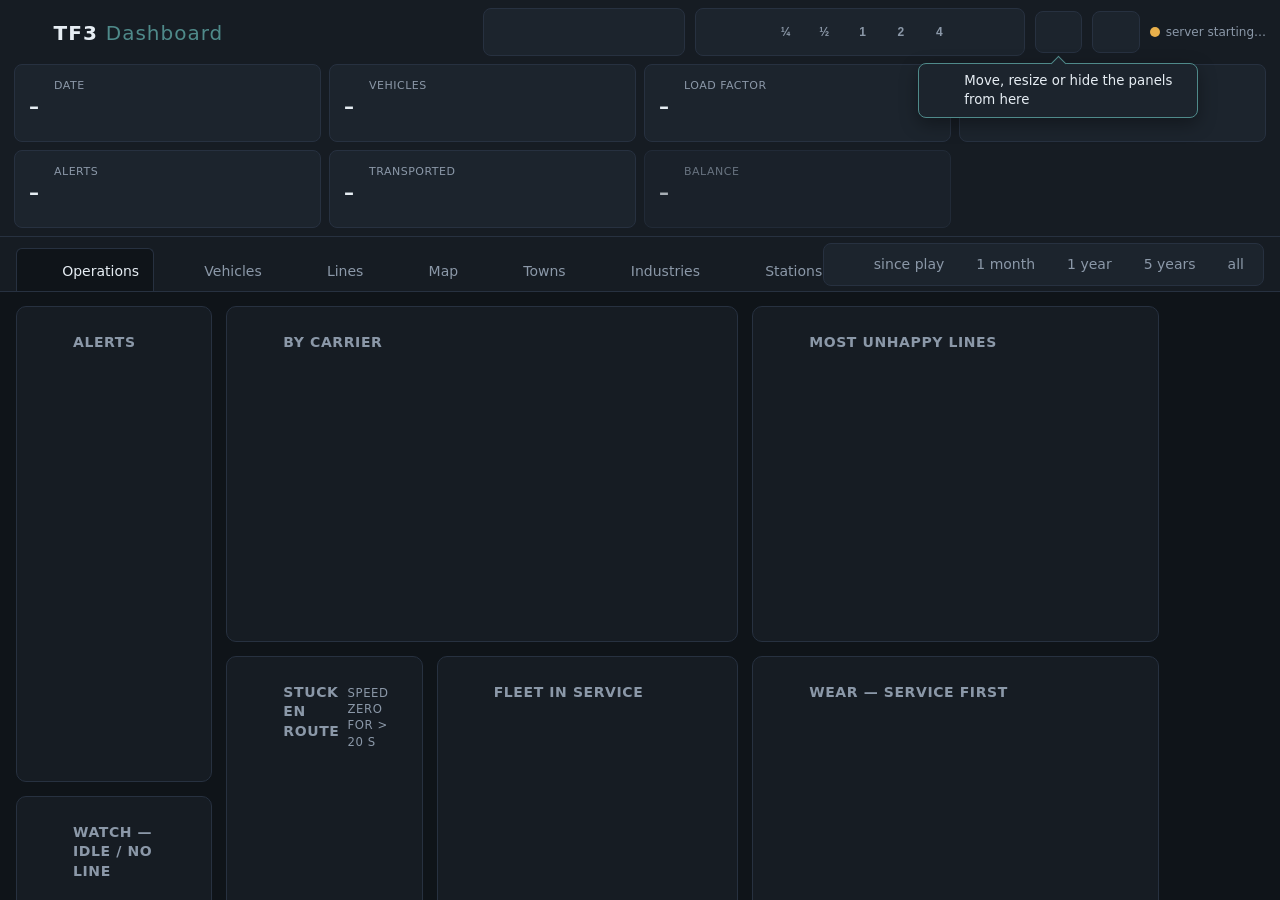
==== commit ad638c25: "Merge pull request #154 from M1r077/feat/carrier-stuck-drilldown Operations, By carrier: counts open" ====
--- a/dashboard/static/index.html
+++ b/dashboard/static/index.html
@@ -167,6 +167,7 @@
       <input id="veh-filter" data-i18n-ph="filter_vehicles">
       <span id="veh-types" class="typebar"></span>
       <span id="veh-states" class="typebar"></span>
+      <span id="veh-drill" class="typebar"></span>
       <span class="seg toggles"><label><input type="checkbox" id="veh-worn"><span data-i18n="worn_filter"></span></label><label><input type="checkbox" id="veh-problem"><span data-i18n="problems"></span></label></span>
       <span class="hint" id="veh-count"></span>
     </div>
--- a/dashboard/static/style.css
+++ b/dashboard/static/style.css
@@ -773,16 +773,3 @@
 /* By carrier: counts that open the Vehicles tab on those vehicles */
 .drill { cursor: pointer; text-decoration: underline dotted; text-underline-offset: 3px; }
 .drill:hover { color: var(--info); }
-
-/* cost gauge (Settings) */
-#cost .cost-head { display: flex; align-items: center; gap: 8px; flex-wrap: wrap; font-size: 13px; }
-#cost .bar.wide { width: 140px; }
-#cost .cost-verdict { margin: 4px 0 6px; font-size: 12px; }
-#cost .cost-verdict.ok { color: var(--ok); } #cost .cost-verdict.warn { color: var(--warn); } #cost .cost-verdict.bad { color: var(--bad); }
-#cost table.cost-parts { width: 100%; font-size: 12px; }
-#cost table.cost-parts td:first-child { white-space: nowrap; cursor: help; }
-#cost table.cost-parts .bar { width: 90px; }
-#cost table.cost-parts td.num { white-space: nowrap; }
-#cost table.cost-parts .bar > i { background: var(--info); }
-#cost .btns { display: flex; gap: 8px; align-items: center; margin-top: 6px; }
-#cost .pmsg { opacity: 0; transition: opacity .3s; color: var(--muted); font-size: 11px; } #cost .pmsg.on { opacity: 1; }
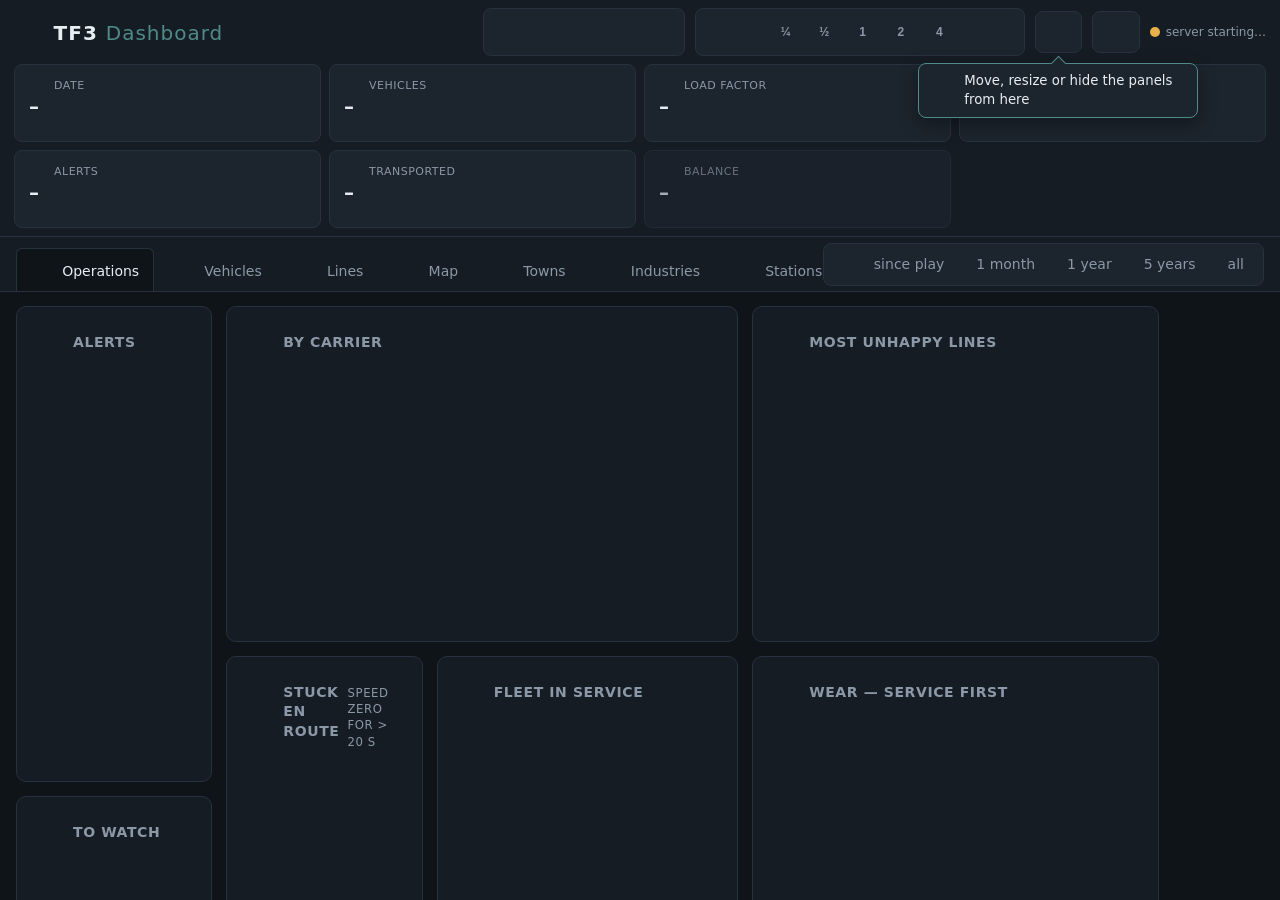
==== commit 6e142d5a: "Merge pull request #156 from M1r077/feat/mod-cost-gauge Mod cost gauge (mod revision 24)" ====
--- a/dashboard/static/index.html
+++ b/dashboard/static/index.html
@@ -80,6 +80,9 @@
         <label><input type="checkbox" id="set-smooth"> <span data-i18n="set_smooth_hint"></span></label></div>
       <div class="setrow"><span class="lbl"></span><button class="btn" id="set-reset" data-i18n="set_reset"></button></div>
       <p class="setnote" data-i18n="set_note"></p>
+      <!-- cost gauge: what the mod costs the game per frame, by part of the export (mod rev 24+) -->
+      <h3 class="setsec"><i class="ico sm" data-ico="speed"></i><span data-i18n="cost_title"></span></h3>
+      <div id="cost"></div>
       <!-- savegames known to the companion, backups of the history + camera views -->
       <h3 class="setsec"><i class="ico sm" data-ico="save"></i><span data-i18n="saves_title"></span></h3>
       <div id="saves"></div>
--- a/dashboard/static/style.css
+++ b/dashboard/static/style.css
@@ -773,3 +773,16 @@
 /* By carrier: counts that open the Vehicles tab on those vehicles */
 .drill { cursor: pointer; text-decoration: underline dotted; text-underline-offset: 3px; }
 .drill:hover { color: var(--info); }
+
+/* cost gauge (Settings) */
+#cost .cost-head { display: flex; align-items: center; gap: 8px; flex-wrap: wrap; font-size: 13px; }
+#cost .bar.wide { width: 140px; }
+#cost .cost-verdict { margin: 4px 0 6px; font-size: 12px; }
+#cost .cost-verdict.ok { color: var(--ok); } #cost .cost-verdict.warn { color: var(--warn); } #cost .cost-verdict.bad { color: var(--bad); }
+#cost table.cost-parts { width: 100%; font-size: 12px; }
+#cost table.cost-parts td:first-child { white-space: nowrap; cursor: help; }
+#cost table.cost-parts .bar { width: 90px; }
+#cost table.cost-parts td.num { white-space: nowrap; }
+#cost table.cost-parts .bar > i { background: var(--info); }
+#cost .btns { display: flex; gap: 8px; align-items: center; margin-top: 6px; }
+#cost .pmsg { opacity: 0; transition: opacity .3s; color: var(--muted); font-size: 11px; } #cost .pmsg.on { opacity: 1; }
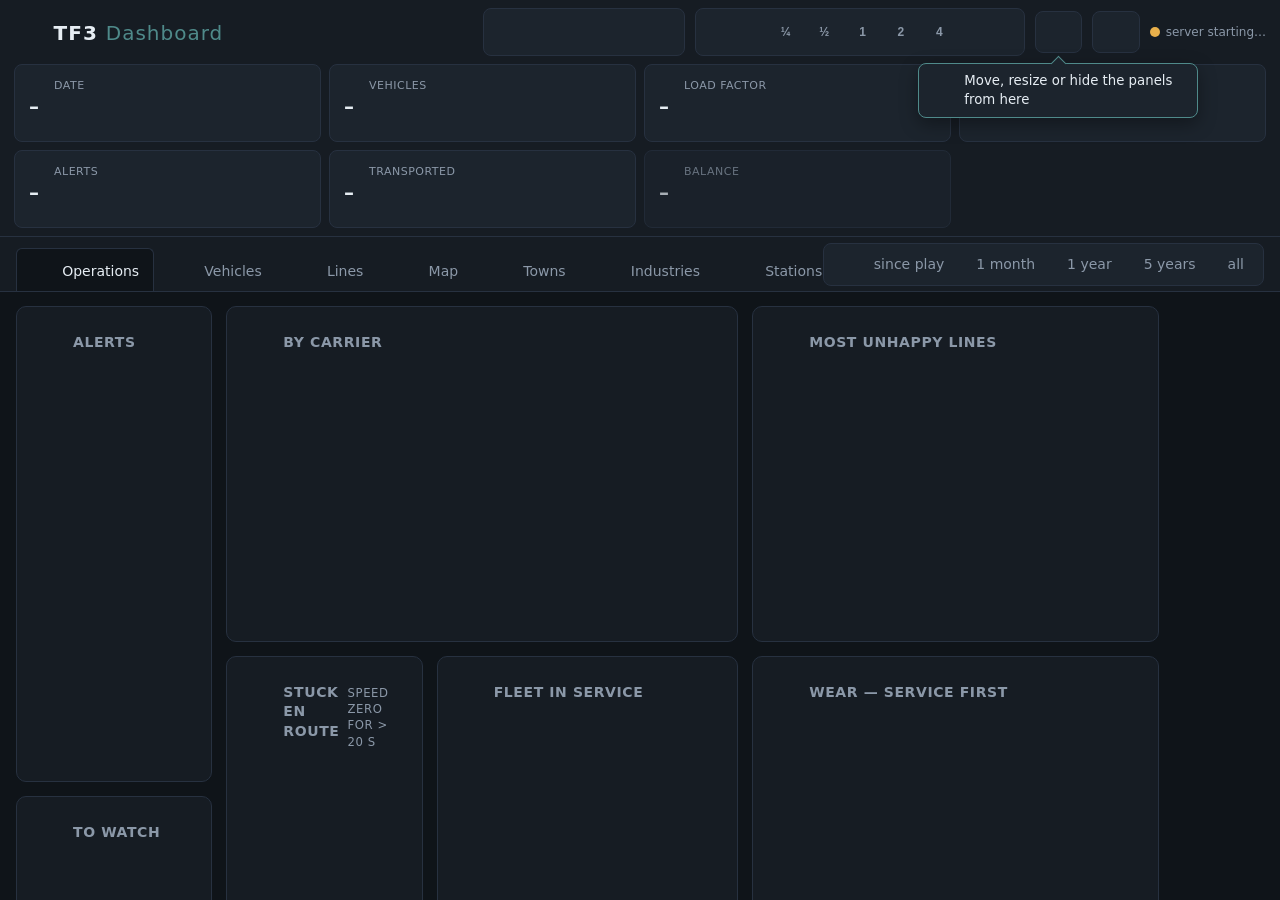
==== commit fad9c999: "Settings: savegames in the left column, General and Mod cost on the right" ====
--- a/dashboard/static/index.html
+++ b/dashboard/static/index.html
@@ -59,6 +59,9 @@
       <div class="setrow"><span class="lbl"></span>
         <span class="btns"><button class="btn" id="set-layout-edit"><i class="ico sm" data-ico="edit"></i><span data-i18n="layout_edit"></span></button><button class="btn" id="set-layout-reset"><i class="ico sm" data-ico="reset"></i><span data-i18n="layout_reset_all"></span></button></span></div>
       <div class="setrow"><span class="lbl" data-i18n="set_presets"></span><div class="presets" id="set-presets"></div></div>
+      <!-- savegames known to the companion, backups of the history + camera views -->
+      <h3 class="setsec"><i class="ico sm" data-ico="save"></i><span data-i18n="saves_title"></span></h3>
+      <div id="saves"></div>
     </div>
     <div class="setcol">
       <h3 class="setsec"><i class="ico sm" data-ico="settings"></i><span data-i18n="sec_general"></span></h3>
@@ -83,9 +86,6 @@
       <!-- cost gauge: what the mod costs the game per frame, by part of the export (mod rev 24+) -->
       <h3 class="setsec"><i class="ico sm" data-ico="speed"></i><span data-i18n="cost_title"></span></h3>
       <div id="cost"></div>
-      <!-- savegames known to the companion, backups of the history + camera views -->
-      <h3 class="setsec"><i class="ico sm" data-ico="save"></i><span data-i18n="saves_title"></span></h3>
-      <div id="saves"></div>
     </div>
   </div>
 </div>
--- a/dashboard/static/style.css
+++ b/dashboard/static/style.css
@@ -784,5 +784,11 @@
 #cost table.cost-parts .bar { width: 90px; }
 #cost table.cost-parts td.num { white-space: nowrap; }
 #cost table.cost-parts .bar > i { background: var(--info); }
+#cost .feat-title { margin: 14px 0 0; font-size: 12px; font-weight: 600; }
+#cost .feats { display: flex; flex-direction: column; gap: 6px; margin-top: 6px; }
+#cost .feat { display: flex; gap: 8px; align-items: flex-start; font-size: 12px; line-height: 1.35; cursor: pointer; }
+#cost .feat input { margin-top: 2px; }
+#cost .feat.is-off b { color: var(--muted); }
+#cost .cmdhint { margin-top: 6px; }
 #cost .btns { display: flex; gap: 8px; align-items: center; margin-top: 6px; }
 #cost .pmsg { opacity: 0; transition: opacity .3s; color: var(--muted); font-size: 11px; } #cost .pmsg.on { opacity: 1; }
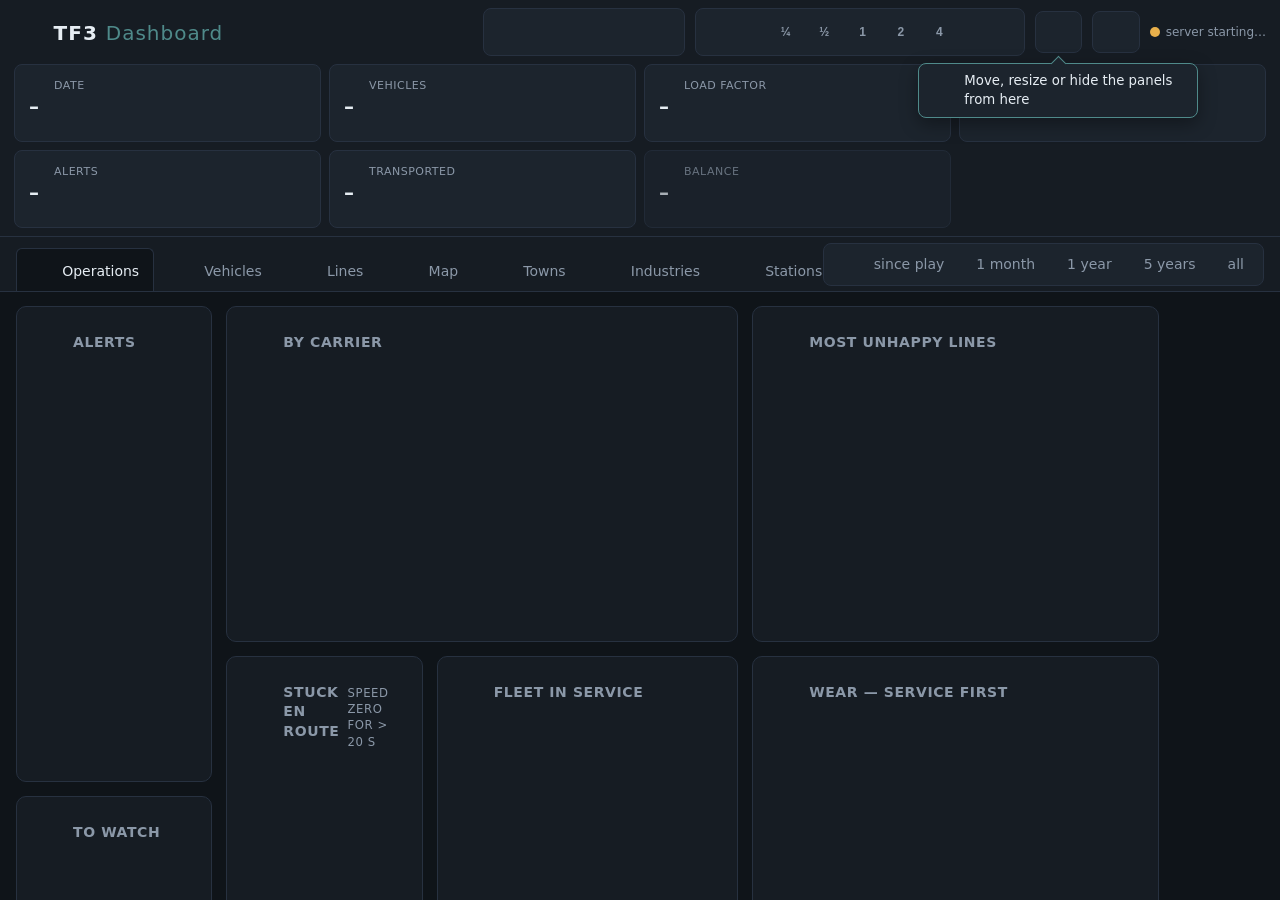
==== commit 11720418: "Map on/off switch (browser + mod map-only work)" ====
--- a/dashboard/static/index.html
+++ b/dashboard/static/index.html
@@ -197,6 +197,8 @@
   <!-- ------------------------------------------------ map -->
   <section id="tab-map" class="tab">
     <div class="toolbar">
+      <!-- the whole map on/off (remembered per browser): off = nothing drawn or fetched, and the mod's map-only work paused -->
+      <label class="switch" data-i18n-title="map_on_hint"><input type="checkbox" id="map-on" checked><span class="track"></span><span data-i18n="map_on"></span></label>
       <!-- map toggles: independent on/off switches, drawn like the segmented controls (a lit segment = shown) -->
       <span class="seg toggles">
         <label><input type="checkbox" id="map-water" checked><span data-i18n="map_water"></span></label>
@@ -227,7 +229,7 @@
       <div id="map-style" class="mapstyle" hidden></div>
     </div>
     <div class="panels" data-layout="map">
-      <div class="card mapcard" data-panel="map" data-w="9"><canvas id="map"></canvas><div id="map-ruler" class="mapruler" style="display:none"></div><div id="map-tip" class="tip"></div><div id="map-legend" class="maplegend"></div></div>
+      <div class="card mapcard" data-panel="map" data-w="9"><canvas id="map"></canvas><div id="map-ruler" class="mapruler" style="display:none"></div><div id="map-tip" class="tip"></div><div id="map-legend" class="maplegend"></div><div id="map-off-note" class="mapoffnote" hidden></div></div>
       <div class="card camviews" data-panel="cam-views" data-w="3">
         <h2><i class="ico" data-ico="star"></i><span data-i18n="cam_views"></span></h2>
         <div id="cam-views"></div>
--- a/dashboard/static/style.css
+++ b/dashboard/static/style.css
@@ -512,6 +512,19 @@
 .seg.toggles label:hover { color: var(--text); }
 .seg.toggles label:has(> input:checked) { background: var(--accent); color: #fff; }
 .seg.toggles input { position: absolute; opacity: 0; width: 0; height: 0; margin: 0; pointer-events: none; }
+/* round on/off switch (pill track, sliding knob) */
+.switch { display: inline-flex; align-items: center; gap: 7px; font-size: 12px; color: var(--text); cursor: pointer; user-select: none; }
+.switch input { position: absolute; opacity: 0; width: 0; height: 0; margin: 0; pointer-events: none; }
+.switch .track { position: relative; width: 34px; height: 18px; border-radius: 9px; background: var(--panel2); border: 1px solid var(--border); transition: background .15s; flex: none; }
+.switch .track::after { content: ""; position: absolute; top: 2px; left: 2px; width: 12px; height: 12px; border-radius: 50%; background: var(--muted); transition: transform .15s, background .15s; }
+.switch input:checked + .track { background: var(--accent); border-color: var(--accent); }
+.switch input:checked + .track::after { transform: translateX(16px); background: #fff; }
+.switch input:focus-visible + .track { outline: 2px solid var(--info); outline-offset: 1px; }
+.switch input:disabled + .track { opacity: .5; }
+#tab-map.map-off .toolbar > :not(.switch) { display: none; }
+#tab-map.map-off .mapcard > :not(.mapoffnote) { display: none; }
+.mapoffnote { padding: 28px 20px; color: var(--muted); font-size: 13px; line-height: 1.5; max-width: 640px; }
+.mapoffnote b { color: var(--text); }
 .seg .lm-btn { padding: 3px 8px; display: inline-flex; align-items: center; }
 .seg .lm-btn .ico { margin: 0; }
 .setrow input[type=range] { width: 100%; }
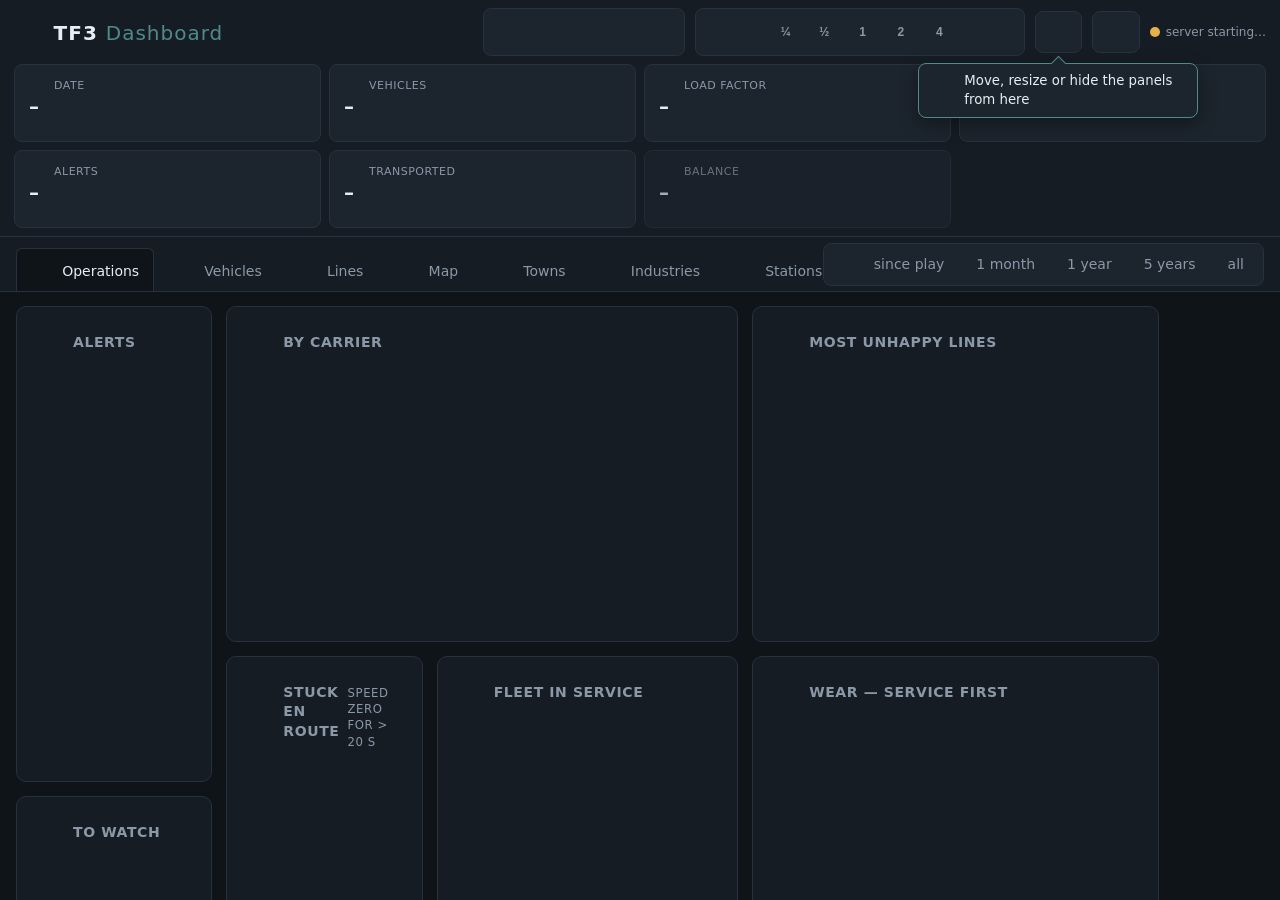
==== commit f01f397e: "Lines: average balance over the last N financial years (Settings, 5 by default)" ====
--- a/dashboard/static/index.html
+++ b/dashboard/static/index.html
@@ -73,6 +73,8 @@
         <span class="rng"><input type="range" id="set-refresh" min="1" max="15" step="1"><span class="val" id="set-refresh-val"></span></span></div>
       <div class="setrow"><span class="lbl" data-i18n="set_history"></span>
         <span class="rng"><input type="range" id="set-history" min="60" max="1200" step="60"><span class="val" id="set-history-val"></span></span></div>
+      <div class="setrow"><span class="lbl" data-i18n="set_bal_years"></span>
+        <span class="rng"><input type="range" id="set-bal-years" min="1" max="20" step="1"><span class="val" id="set-bal-years-val"></span></span></div>
       <div class="setrow"><span class="lbl" data-i18n="set_finance"></span>
         <label><input type="checkbox" id="set-finance"> <span data-i18n="set_finance_hint"></span></label></div>
       <div class="setrow"><span class="lbl" data-i18n="set_keys"></span>
--- a/dashboard/static/style.css
+++ b/dashboard/static/style.css
@@ -113,6 +113,9 @@
 /* a uPlot host in a user-sized card: the plot is sized by script, the legend above it must never push past the card */
 .panels > .card.sized > .uchart { flex: 1 1 auto; min-height: 0; overflow: hidden; }
 .panels > .card.sized > .uchart > .uplot { flex: none; }
+/* ...except in a detail pane, which scrolls as a whole: there the charts keep their own height (data-h). Shrinking
+   them to fit the card squeezed the line detail's plots to a few pixels, axis labels piled over the next headers */
+.panels > .card.sticky > .uchart, .panels > .card.sticky > canvas { flex: none; min-height: auto; overflow: visible; }
 /* the card scrolls, the table keeps its full width (a display:block table shrinks to its content) */
 .panels > .card.tablecard.sized { display: flex; overflow: auto; }
 .panels > .card.tablecard.sized > table, .panels > .card.sized:has(> table) > table { flex: none; overflow: visible; }
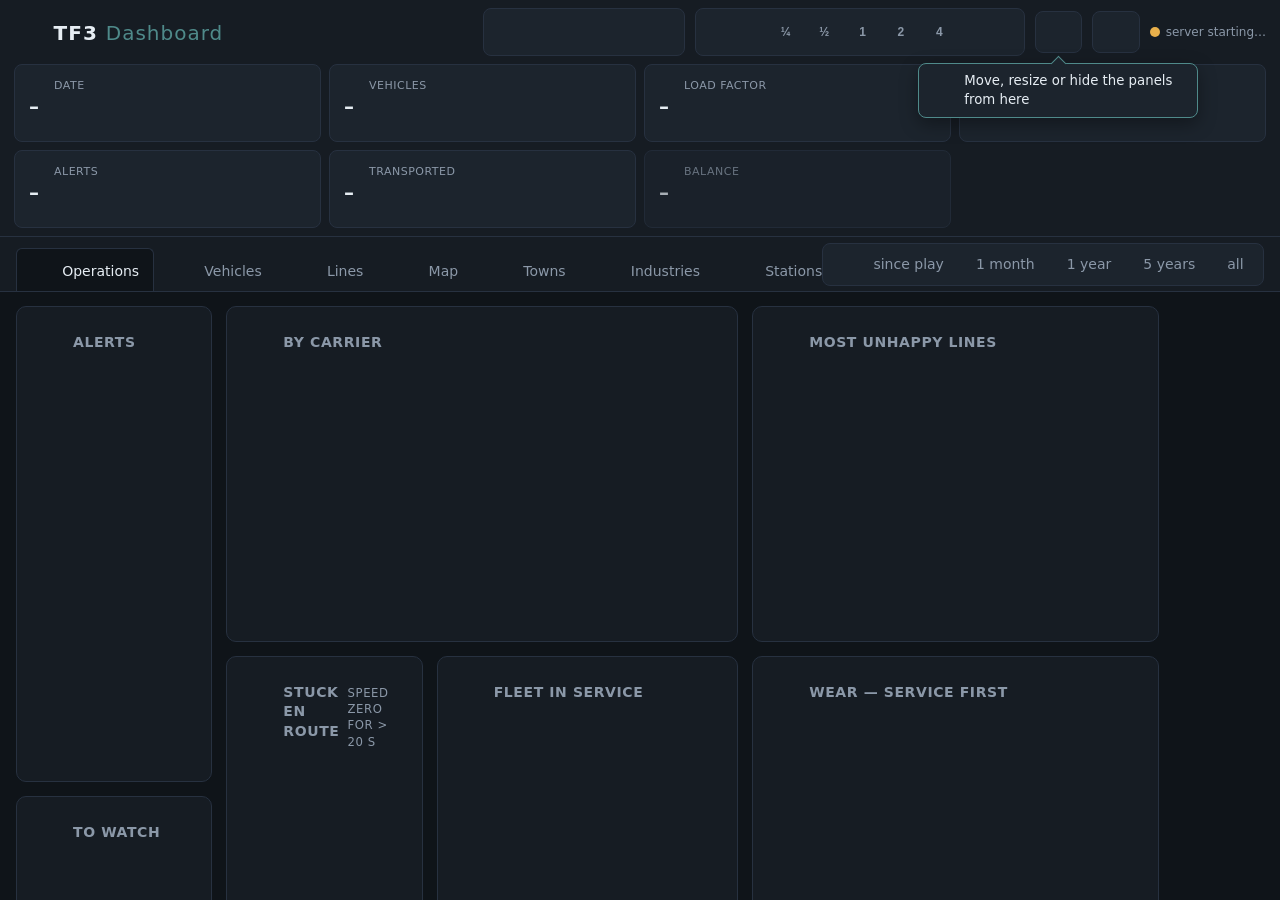
==== commit 8243498e: "Wiki tab: the TF3 Mechanics wiki embedded, in the dashboard language" ====
--- a/dashboard/static/index.html
+++ b/dashboard/static/index.html
@@ -101,6 +101,7 @@
   <button data-tab="industries"><i class="ico" data-ico="industry"></i><span data-i18n="tab_industries"></span></button>
   <button data-tab="stations"><i class="ico" data-ico="station"></i><span data-i18n="tab_stations"></span></button>
   <button data-tab="finance" class="dim"><i class="ico" data-ico="money"></i><span data-i18n="tab_finance"></span></button>
+  <button data-tab="wiki"><i class="ico" data-ico="info"></i><span data-i18n="tab_wiki"></span></button>
   <div id="range-bar" class="rangebar" data-i18n-title="range_title"><i class="ico sm" data-ico="calendar"></i>
     <button data-range="run" data-i18n="range.run" data-i18n-title="range_run_title"></button><button data-range="1gm" data-i18n="range.1gm"></button><button data-range="1gy" data-i18n="range.1gy"></button><button data-range="5gy" data-i18n="range.5gy"></button><button data-range="all" data-i18n="range.all"></button>
   </div>
@@ -324,6 +325,16 @@
       </div>
     </div>
   </section>
+
+  <!-- ------------------------------------------------ wiki: the public TF3 Mechanics fan wiki, framed (app.js creates
+       the iframe on first open only, so a dashboard that never opens this tab never contacts the site) -->
+  <section id="tab-wiki" class="tab">
+    <div class="toolbar">
+      <a id="wiki-open" class="btn" target="_blank" rel="noopener" href="https://m1r077.github.io/tf3-mechanics/"><i class="ico sm" data-ico="info"></i><span data-i18n="wiki_open"></span></a>
+      <span class="muted" id="wiki-note" data-i18n="wiki_note"></span>
+    </div>
+    <div id="wiki-frame" class="wikiframe"></div>
+  </section>
 </main>
 
 <div id="layout-bar">
--- a/dashboard/static/style.css
+++ b/dashboard/static/style.css
@@ -88,6 +88,13 @@
 main { flex: 1; padding: 14px 16px; overflow: auto; }
 .tab { display: none; }
 .tab.active { display: block; }
+/* wiki tab: the framed site fills the window under the toolbar (height set by app.js, wikiFit); the dark box behind
+   it is what shows while the page loads, so a slow or offline load is not a white flash */
+#tab-wiki .toolbar a.btn { display: inline-flex; align-items: center; gap: 6px; text-decoration: none; }
+#tab-wiki .toolbar .muted { font-size: 12px; }
+#tab-wiki .toolbar .muted.warn { color: var(--warn); }
+.wikiframe { height: calc(100vh - 220px); min-height: 320px; background: var(--panel); border: 1px solid var(--border); border-radius: var(--radius); overflow: hidden; }
+.wikiframe iframe { display: block; width: 100%; height: 100%; border: 0; }
 
 /* ---------------- layout: 12-column panel grid (order / width / height / visibility are user-editable, see layout.js) */
 .panels { display: grid; grid-template-columns: repeat(12, minmax(0, 1fr)); gap: var(--gap); align-items: start; margin-bottom: var(--gap); }
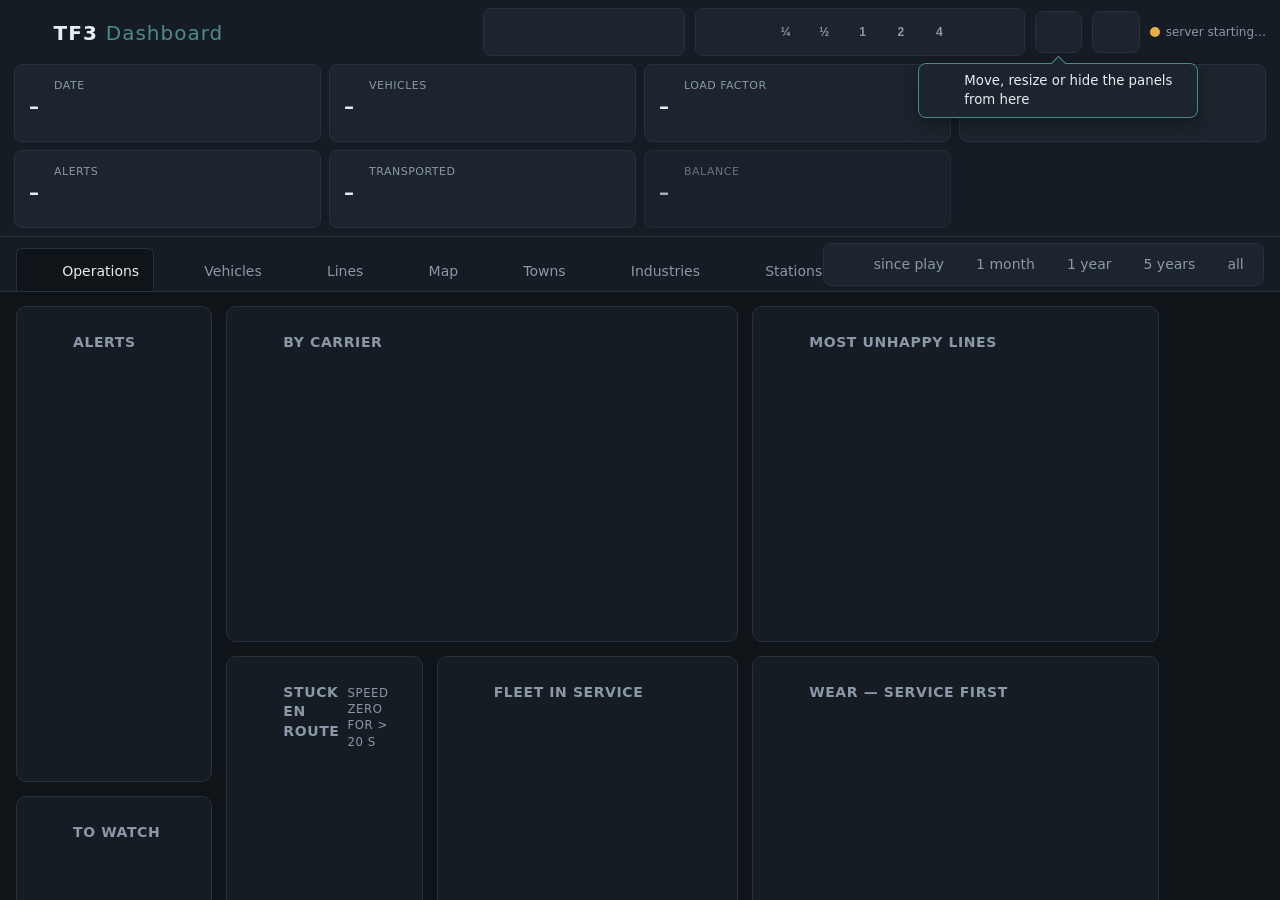
==== commit cea3cf4d: "Tab renamed Mechanics, like the wiki (tf3-mechanics)" ====
--- a/dashboard/static/index.html
+++ b/dashboard/static/index.html
@@ -101,7 +101,7 @@
   <button data-tab="industries"><i class="ico" data-ico="industry"></i><span data-i18n="tab_industries"></span></button>
   <button data-tab="stations"><i class="ico" data-ico="station"></i><span data-i18n="tab_stations"></span></button>
   <button data-tab="finance" class="dim"><i class="ico" data-ico="money"></i><span data-i18n="tab_finance"></span></button>
-  <button data-tab="wiki"><i class="ico" data-ico="info"></i><span data-i18n="tab_wiki"></span></button>
+  <button data-tab="mechanics"><i class="ico" data-ico="info"></i><span data-i18n="tab_mechanics"></span></button>
   <div id="range-bar" class="rangebar" data-i18n-title="range_title"><i class="ico sm" data-ico="calendar"></i>
     <button data-range="run" data-i18n="range.run" data-i18n-title="range_run_title"></button><button data-range="1gm" data-i18n="range.1gm"></button><button data-range="1gy" data-i18n="range.1gy"></button><button data-range="5gy" data-i18n="range.5gy"></button><button data-range="all" data-i18n="range.all"></button>
   </div>
@@ -326,9 +326,9 @@
     </div>
   </section>
 
-  <!-- ------------------------------------------------ wiki: the public TF3 Mechanics fan wiki, framed (app.js creates
+  <!-- ------------------------------------------------ Mechanics: the public TF3 Mechanics fan wiki, framed (app.js creates
        the iframe on first open only, so a dashboard that never opens this tab never contacts the site) -->
-  <section id="tab-wiki" class="tab">
+  <section id="tab-mechanics" class="tab">
     <div class="toolbar">
       <a id="wiki-open" class="btn" target="_blank" rel="noopener" href="https://m1r077.github.io/tf3-mechanics/"><i class="ico sm" data-ico="info"></i><span data-i18n="wiki_open"></span></a>
       <span class="muted" id="wiki-note" data-i18n="wiki_note"></span>
--- a/dashboard/static/style.css
+++ b/dashboard/static/style.css
@@ -88,11 +88,11 @@
 main { flex: 1; padding: 14px 16px; overflow: auto; }
 .tab { display: none; }
 .tab.active { display: block; }
-/* wiki tab: the framed site fills the window under the toolbar (height set by app.js, wikiFit); the dark box behind
+/* Mechanics tab (the wiki): the framed site fills the window under the toolbar (height set by app.js, wikiFit); the dark box behind
    it is what shows while the page loads, so a slow or offline load is not a white flash */
-#tab-wiki .toolbar a.btn { display: inline-flex; align-items: center; gap: 6px; text-decoration: none; }
-#tab-wiki .toolbar .muted { font-size: 12px; }
-#tab-wiki .toolbar .muted.warn { color: var(--warn); }
+#tab-mechanics .toolbar a.btn { display: inline-flex; align-items: center; gap: 6px; text-decoration: none; }
+#tab-mechanics .toolbar .muted { font-size: 12px; }
+#tab-mechanics .toolbar .muted.warn { color: var(--warn); }
 .wikiframe { height: calc(100vh - 220px); min-height: 320px; background: var(--panel); border: 1px solid var(--border); border-radius: var(--radius); overflow: hidden; }
 .wikiframe iframe { display: block; width: 100%; height: 100%; border: 0; }
 
